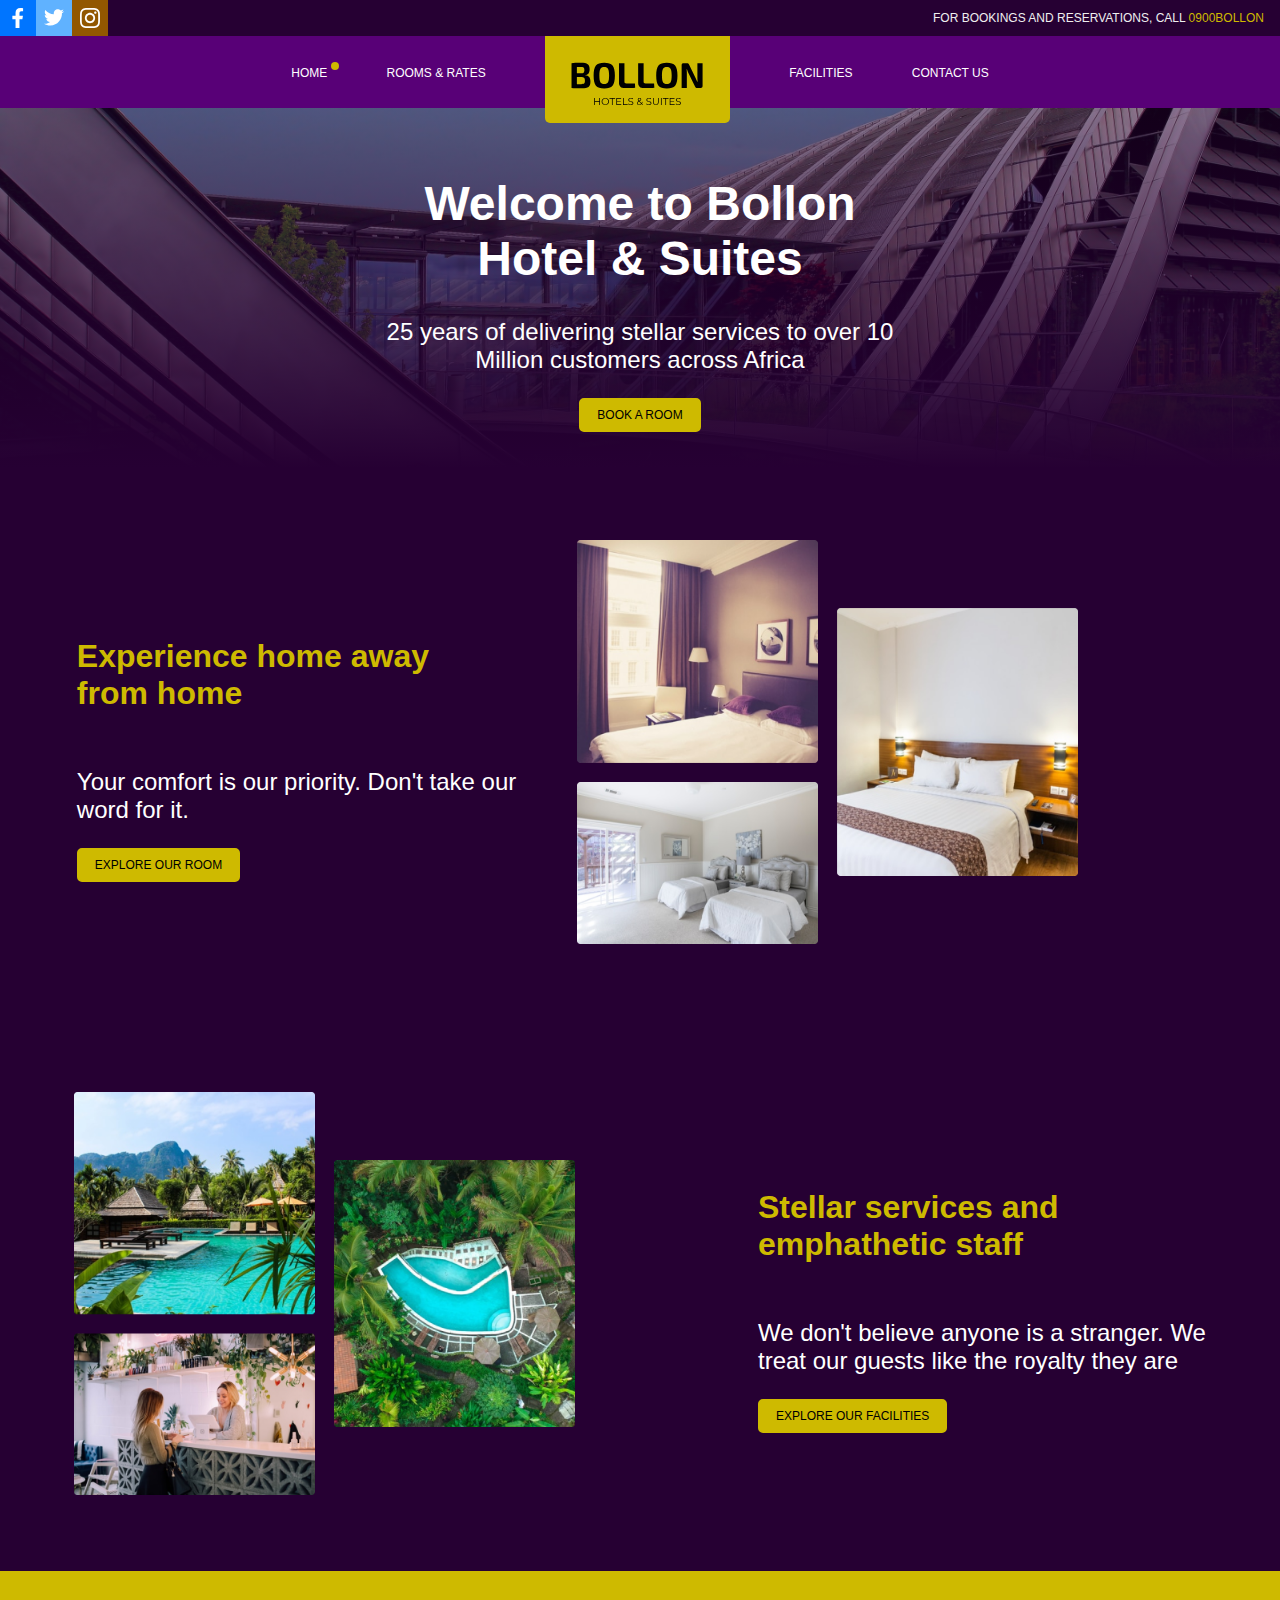
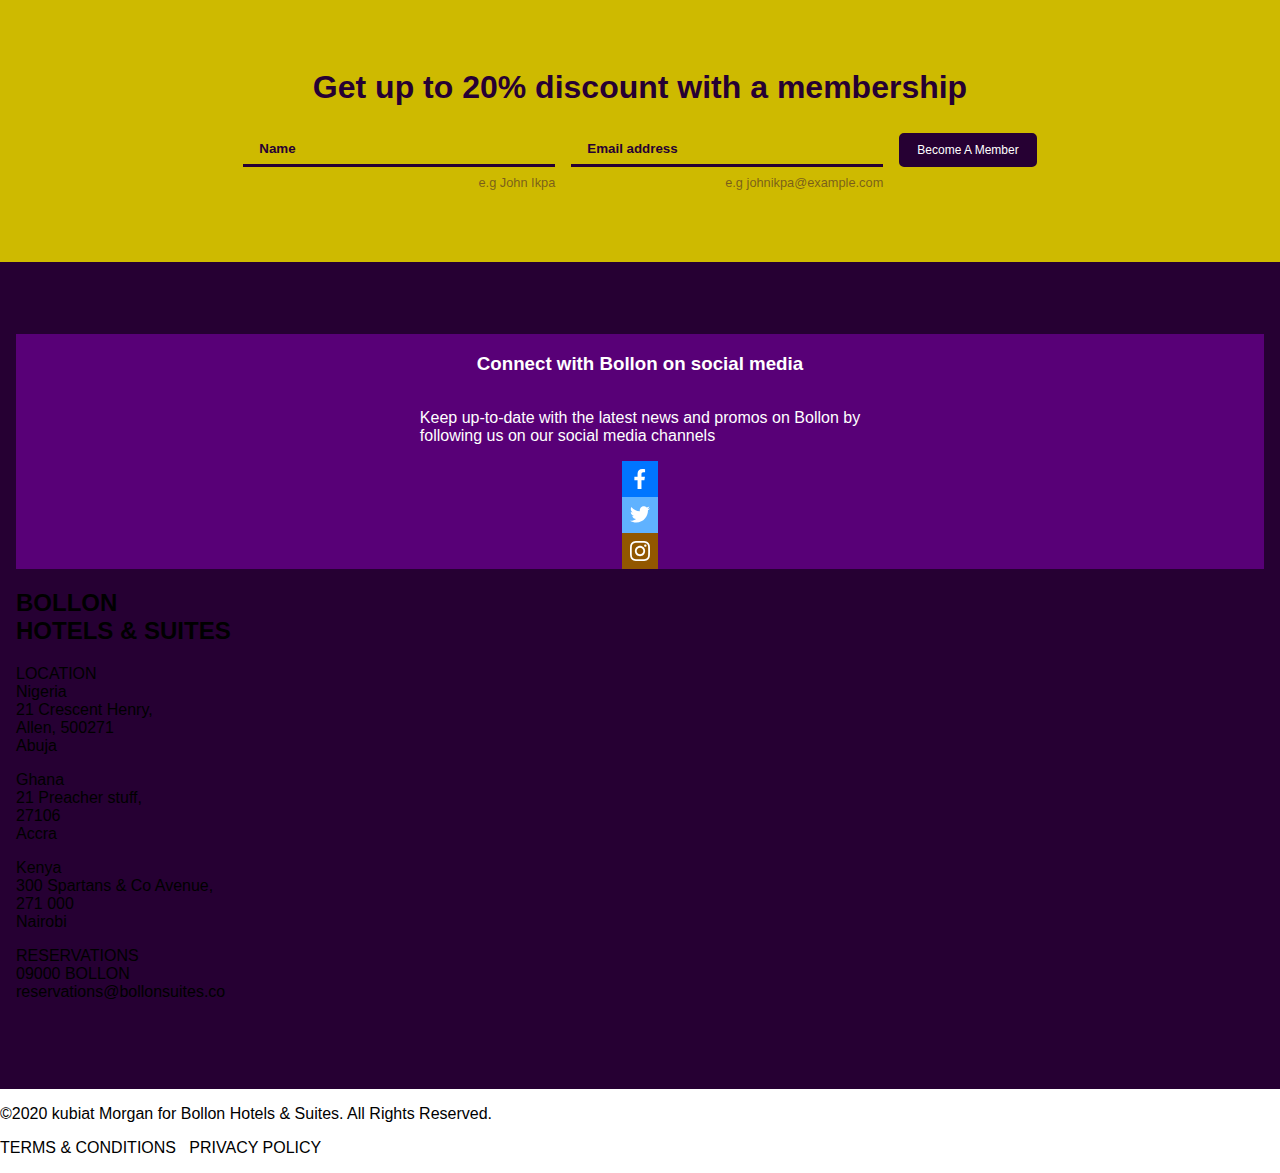
==== index.html @ ef2ed35e "apply code reviews" ====
<!DOCTYPE html>
<html lang="en">

  <head>
    <meta charset="UTF-8" />
    <meta name="viewport" content="width=device-width, initial-scale=1.0" />
    <title>Bollon Hotels</title>
    <link rel="stylesheet" href="./assets/stylesheets/styles.css" />
  </head>

  <body>
    <header>
      <div class="top-section">
        <div class="left-nav">
          <img class="logo1" src="./assets/images/Facebook-Icon.svg" alt="facebooklogo" />
          <img class="logo2" src="./assets/images/Twitter-Logo.svg" alt="twitterlogo" />
          <img class="logo3" src="./assets/images/Instagram-Logo.svg" alt="instalogo" />
        </div>

        <div class="right-nav">
          <p>FOR BOOKINGS AND RESERVATIONS, CALL <span>0900BOLLON</span></p>
        </div>
      </div>

      <div class="bottom-section">
        <ul class="nav-area">
          <li>
            <a class="active" href="#welcome">HOME</a>
          </li>
          <li><a href="#rooms-and-rates">ROOMS & RATES</a></li>
          <li>
            <img class="brand-logo" src="./assets/images/Brand-Logo.svg" />
          </li>
          <li><a href="#facilities">FACILITIES</a></li>
          <li><a href="#contact-us">CONTACT US</a></li>
        </ul>
      </div>
    </header>

    <main>
      <div class="text-overlay">
        <div class="title">
          <h1>
            Welcome to Bollon<br />
            Hotel & Suites
          </h1>
          <p>
            25 years of delivering stellar services to over 10<br />Million
            customers across Africa
          </p>
          <button class="button button-solid-secondary">
            <span>BOOK A ROOM</span>
          </button>
        </div>
      </div>

      <section class="services">
        <div class="text-content">
          <h3>
            Experience home away <br />
            from home
          </h3>
          <p>
            Your comfort is our priority. Don't take our<br />
            word for it.
          </p>
          <button class="button button-solid-secondary">
            <span>EXPLORE OUR ROOM</span>
          </button>
        </div>
        <div class="image-content">
          <img class="img" src="assets/images/Section Images.png" />
        </div>
      </section>

      <section class="services">
        <div class="image-content">
          <img class="img" src="assets/images/Section 2 Images.png" />
        </div>
        <div class="text-content">
          <h3>
            Stellar services and<br />
            emphathetic staff
          </h3>
          <p>
            We don't believe anyone is a stranger. We <br />
            treat our guests like the royalty they are
          </p>
          <button class="button button-solid-secondary">
            <span>EXPLORE OUR FACILITIES</span>
          </button>
        </div>
      </section>
    </main>

    <section class="membership">
      <h2>Get up to 20% discount with a membership</h2>

      <form class="form" action="#" method="POST">
        <div class="form-control">
          <input type="text" name="usern" id="usern" placeholder="Name" />
          <p>e.g John Ikpa</p>
        </div>

        <div class="form-control">
          <input type="text" name="email" id="email" placeholder="Email address" />
          <p>e.g johnikpa@example.com</p>
        </div>

        <button class="button button-solid-primary" type="submit">
          Become a member
        </button>
      </form>
    </section>

    <section class="social-media">
      <div class="top-nav">
        <h3 class="uniform">Connect with Bollon on social media</h3>
        <p class="paragraph">
          Keep up-to-date with the latest news and promos on Bollon by <br />
          following us on our social media channels
        </p>

        <img class="logo1" src="./assets/images/Facebook-Icon.svg" alt="facebooklogo" />
        <img class="logo2" src="./assets/images/Twitter-Logo.svg" alt="twitterlogo" />
        <img class="logo3" src="./assets/images/Instagram-Logo.svg" alt="instalogo" />
      </div>
      <div class="bottom-nav">
        <h2>
          BOLLON<br />
          HOTELS & SUITES
        </h2>
        <p>
          LOCATION <br />Nigeria<br />21 Crescent Henry,<br />Allen, 500271<br />
          Abuja
        </p>

        <p>
          Ghana<br />21 Preacher stuff,<br />27106<br />
          Accra
        </p>
        <p>
          Kenya<br />300 Spartans & Co Avenue,<br />271 000<br />
          Nairobi
        </p>

        <p>
          RESERVATIONS <br />09000 BOLLON<br />
          reservations@bollonsuites.co
        </p>
      </div>
    </section>

    <footer>
      <p>
        &copy;2020 kubiat Morgan for Bollon Hotels & Suites. All Rights
        Reserved.
      </p>

      <p>TERMS & CONDITIONS &nbsp;&nbsp;PRIVACY POLICY</p>
    </footer>
  </body>

</html>
---- assets/stylesheets/styles.css ----
/*Colors*/
:root {
  --primary-color-shade: #260033;
  --primary-color: #580077;
  --secondary-color: #ceba00;
  /*--full-height: 100vh;*/
}

/*Default Styles*/
* {
  box-sizing: border-box;
}

body {
  margin: 0;
  padding: 0;
  font-family: sans-serif;
}

header {
  width: 100%;
  /* Bring the header above the gradient background */
  position: relative;
  z-index: 10;
}

.top-section {
  display: flex;
  flex-direction: row;
  justify-content: space-between;
  padding-left: 0;
  padding-right: 16px;
  height: 36px;
  width: 100%;
  background-color: var(--primary-color-shade);
}

.bottom-section {
  height: 72px;
  width: 100%;
  background-color: var(--primary-color);
}

.logo1,
.logo2,
.logo3 {
  height: 36px;
  width: 36px;
  padding: 8px;
}

.logo1 {
  background-color: #0075ff;
}

.logo2 {
  background-color: #60b2ff;
}

.logo3 {
  background-color: #925700;
}

div.left-nav {
  display: flex;
}

div.right-nav p {
  text-align: right;
  font-size: 12px;
  height: 36px;
  line-height: 36px;
  margin: 0;
  color: #efefef;
}

div.right-nav p span {
  color: var(--secondary-color);
}

.nav-area {
  /* centralize the nav area inside bottom-section */
  display: flex;
  flex-direction: row;
  justify-content: space-evenly;
  margin: 0 auto;
  padding: 0 20vw;
  height: 100%;
  /* Make the nav area's width to fit the li contents */
  /*width: fit-content;*/
  list-style-type: none;
  text-align: center;
}

.nav-area li {
  margin: 0px 24px;
  height: 100%;
  color: white;
  line-height: 72px;
}

.nav-area li a {
  color: #fff;
  text-decoration: none;
  font-size: 0.75rem;
}

.brand-logo {
  padding: 16px 24px;
  border-radius: 0 0 5px 5px;
  background-color: var(--secondary-color);
}

.nav-area li a.active {
  position: relative;
}

.nav-area li a.active::after {
  content: "";
  width: 8px;
  height: 8px;
  border-radius: 50%;
  background-color: var(--secondary-color);
  position: absolute;
  top: -4px;
  right: -12px;
}

.text-overlay {
  background-image: url("../images/Hero Image.png");
  height: fit-content;
  /* You must set a specified height */
  background-repeat: no-repeat;
  /* Do not repeat the image */
  background-size: cover;
  padding: 36px 0;
  position: relative;
}

.text-overlay::before {
  content: "";
  width: 100%;
  height: 100%;
  background: linear-gradient(0deg,
      var(--primary-color-shade),
      rgba(38, 0, 51, 0.5));
  position: absolute;
  top: 0;
  left: 0;
}

.title {
  /* Bring the title above the gradient background */
  position: relative;
  z-index: 2;
  text-align: center;
  color: #ffff;
  /* background-color: var(--primary-color-shade); */
}

.title h1 {
  font-size: 3rem;
}

.title p {
  font-size: 1.5rem;
}

/* General button styles */
.button {
  border: none;
  border-width: 2px;
  border-style: solid;
  outline: none;
  text-transform: capitalize;
  width: fit-content;
  padding: 8px 16px;
  font-size: 0.75rem;
  border-radius: 5px;
  cursor: pointer;
}

/* Outline button styles */
.button-outline-primary {
  color: var(--primary-color-shade);
  background-color: transparent;
  border-color: var(--primary-color-shade);
}

.button-outline-secondary {
  color: var(--secondary-color);
  background-color: transparent;
  border-color: var(--secondary-color);
}

/* Solid button styles */
.button-solid-secondary {
  color: black;
  background-color: var(--secondary-color);
  border-color: var(--secondary-color);
}

.button-solid-primary {
  color: #fff;
  background-color: var(--primary-color-shade);
  border-color: var(--primary-color-shade);
}



.services {
  display: flex;
  flex-direction: row;
  justify-content: space-evenly;
  background-color: var(--primary-color-shade);
  padding: 72px 16px;
  margin: 0%;
  outline: none;
}

.services .text-content {
  display: flex;
  flex-direction: column;
  justify-content: center;
}

.text-content h3,
section.membership h2 {
  color: var(--secondary-color);
  font-size: 2rem;
}

.text-content p {
  color: #fff;
  font-size: 1.5rem;
}

.services .image-content img {
  width: 80%;
}


section.membership {
  padding: 72px 16px;
  margin: 0;
  outline: none;
  background: var(--secondary-color);
}

section.membership h2 {
  text-align: center;
  color: var(--primary-color-shade);
}

.form {
  display: flex;
  justify-content: center;
  align-items: flex-start;
}

.form-control {
  width: 25%;
  margin-right: 16px;
}

.form input {
  padding: 8px 16px;
  width: 100%;
  border: none;
  background: none;
  outline: none;
  border-bottom: 3px solid var(--primary-color-shade);
}

.form input::placeholder {
  color: var(--primary-color-shade);
  font-weight: bold;
}

.form p {
  margin: 0;
  margin-top: 8px;
  padding: 0;
  font-size: 0.8rem;
  text-align: right;
  color: rgba(38, 0, 51, 0.5);
}

.social-media {
  padding: 72px 16px;
  margin: 0;
  outline: none;

  background: var(--primary-color-shade);
}


.top-nav {
  display: flex;
  flex-direction: column;
  align-items: center;
  color: #fff;
  width: 100%;
  background-color: var(--primary-color);
}

/*
.top-nav img {
  display: flex;
  flex-direction: row;
  justify-content: space-between;
}

.bottom-nav {
  display: flex;
  justify-content: space-evenly;
  background-color: var(--primary-color-shade);
}

footer {
  display: flex;
  justify-content: space-evenly;
  background-color: black;
  color: white;
  margin-top: 0;
  outline: 0;
  padding: 8px 36px;
}
*/
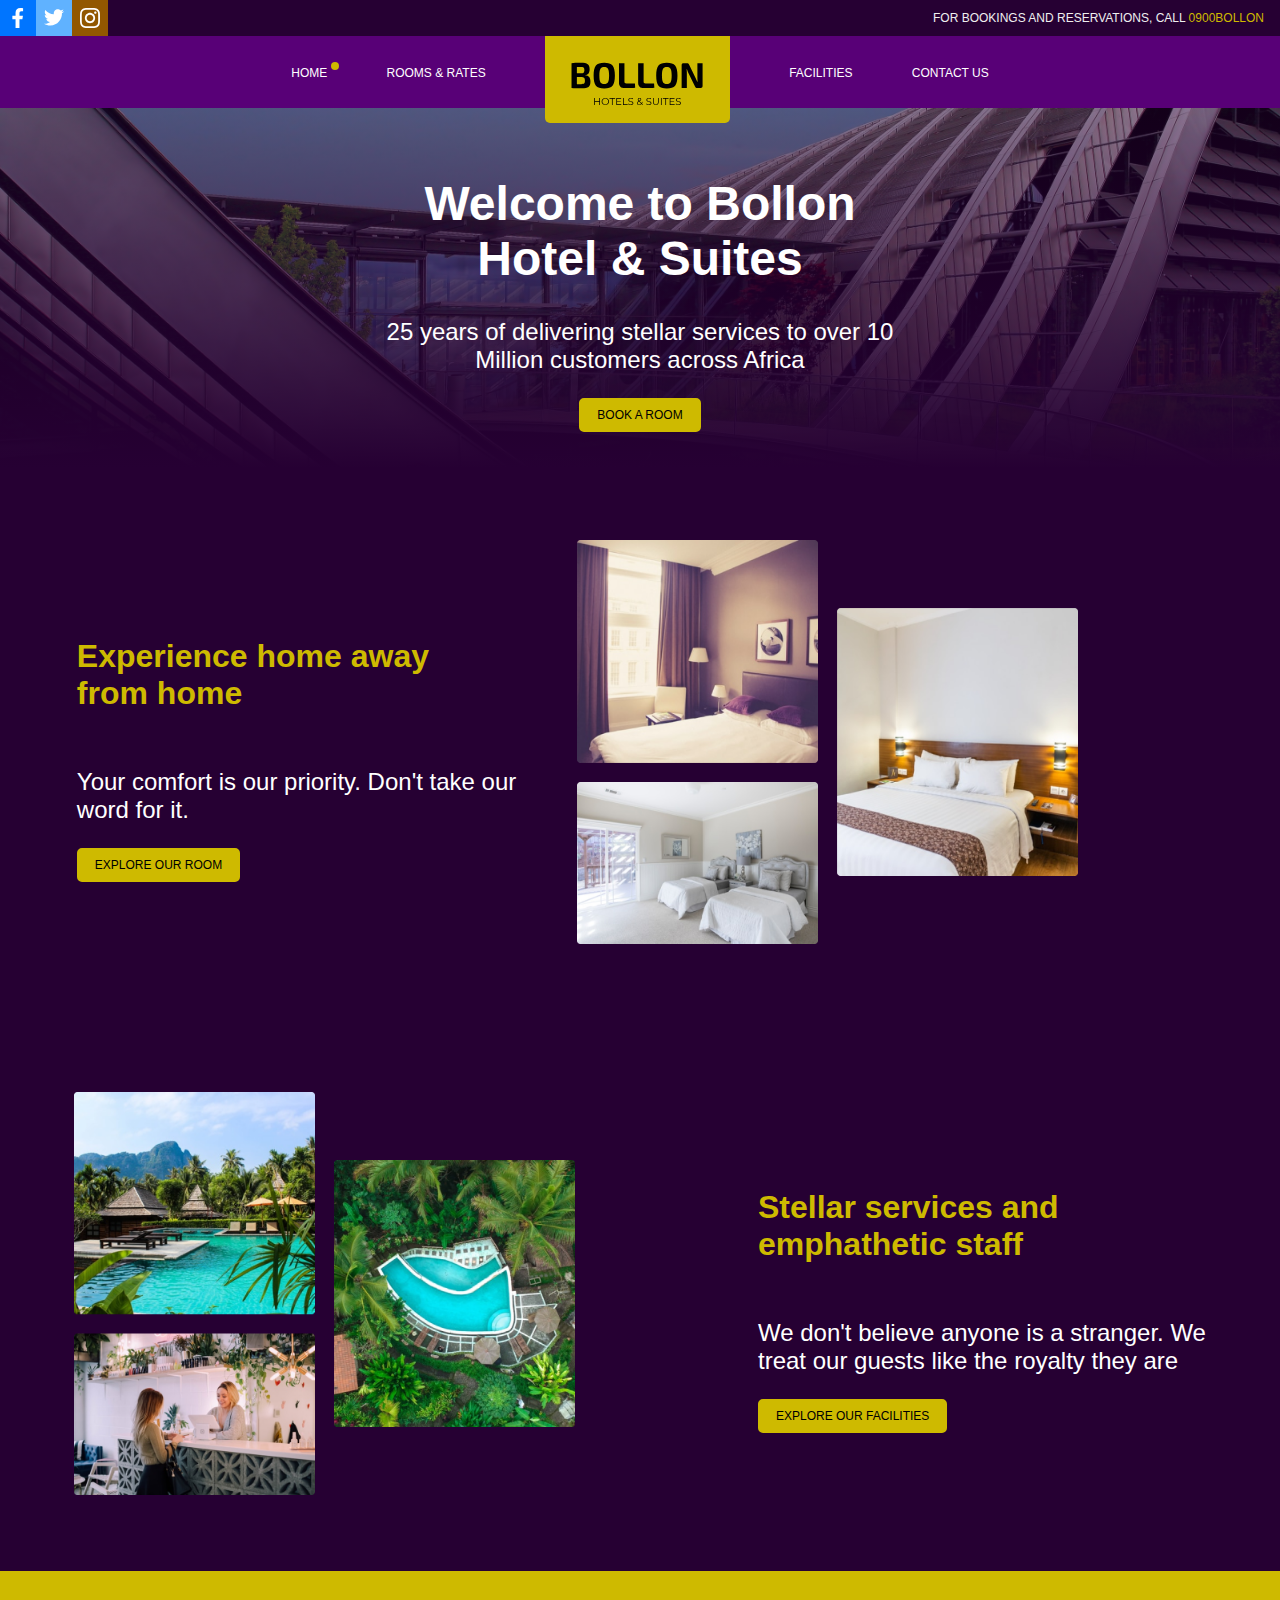
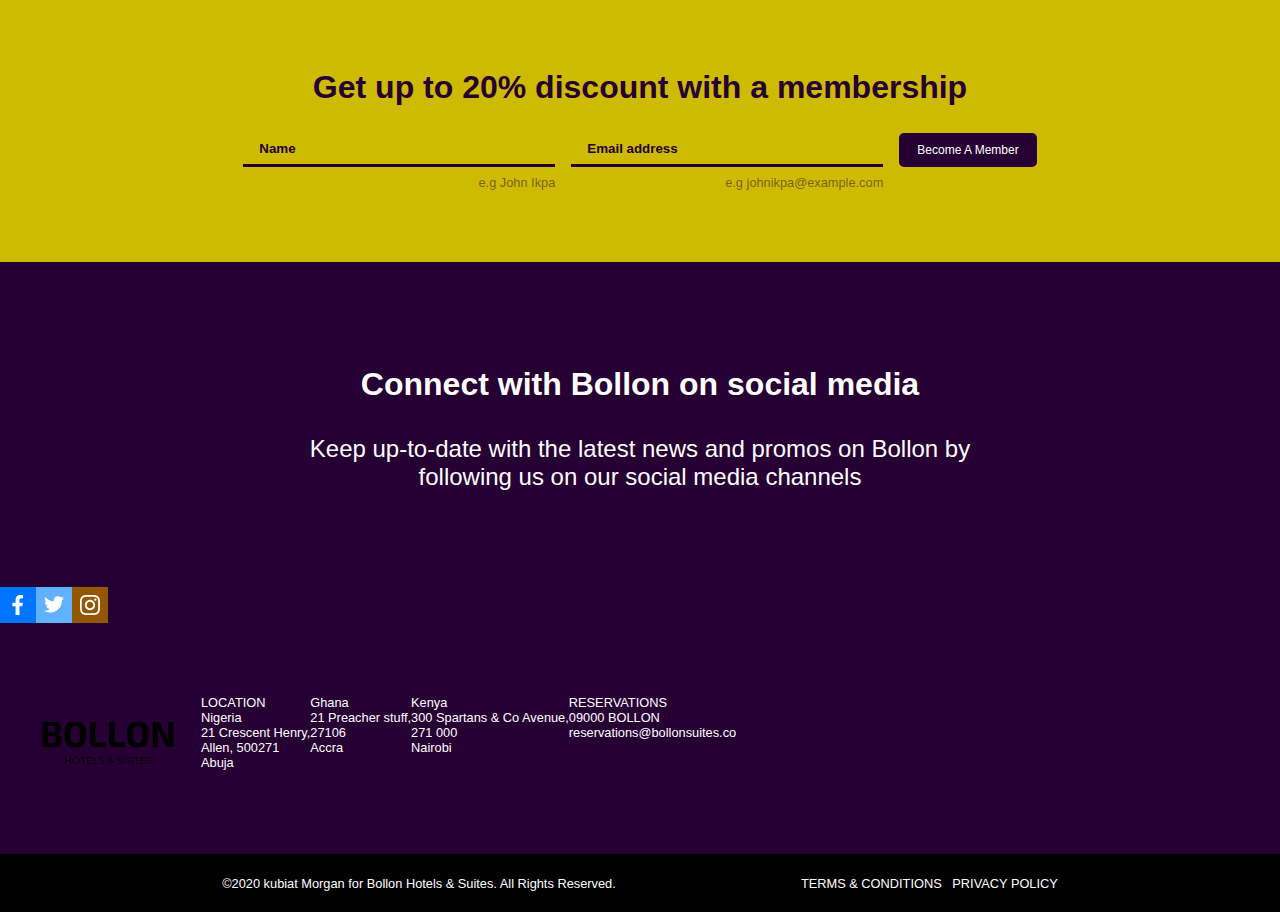
==== commit 9f3a3156: "Added the footer code" ====
--- a/index.html
+++ b/index.html
@@ -1,6 +1,5 @@
 <!DOCTYPE html>
 <html lang="en">
-
   <head>
     <meta charset="UTF-8" />
     <meta name="viewport" content="width=device-width, initial-scale=1.0" />
@@ -12,9 +11,21 @@
     <header>
       <div class="top-section">
         <div class="left-nav">
-          <img class="logo1" src="./assets/images/Facebook-Icon.svg" alt="facebooklogo" />
-          <img class="logo2" src="./assets/images/Twitter-Logo.svg" alt="twitterlogo" />
-          <img class="logo3" src="./assets/images/Instagram-Logo.svg" alt="instalogo" />
+          <img
+            class="logo1"
+            src="./assets/images/Facebook-Icon.svg"
+            alt="facebooklogo"
+          />
+          <img
+            class="logo2"
+            src="./assets/images/Twitter-Logo.svg"
+            alt="twitterlogo"
+          />
+          <img
+            class="logo3"
+            src="./assets/images/Instagram-Logo.svg"
+            alt="instalogo"
+          />
         </div>
 
         <div class="right-nav">
@@ -103,7 +114,12 @@
         </div>
 
         <div class="form-control">
-          <input type="text" name="email" id="email" placeholder="Email address" />
+          <input
+            type="text"
+            name="email"
+            id="email"
+            placeholder="Email address"
+          />
           <p>e.g johnikpa@example.com</p>
         </div>
 
@@ -113,52 +129,67 @@
       </form>
     </section>
 
-    <section class="social-media">
-      <div class="top-nav">
-        <h3 class="uniform">Connect with Bollon on social media</h3>
-        <p class="paragraph">
+    <section class="footer">
+      <div class="sm-text">
+        <h3>Connect with Bollon on social media</h3>
+        <p>
           Keep up-to-date with the latest news and promos on Bollon by <br />
           following us on our social media channels
         </p>
+      </div>
 
-        <img class="logo1" src="./assets/images/Facebook-Icon.svg" alt="facebooklogo" />
-        <img class="logo2" src="./assets/images/Twitter-Logo.svg" alt="twitterlogo" />
-        <img class="logo3" src="./assets/images/Instagram-Logo.svg" alt="instalogo" />
+      <div class="sm-icons">
+        <img
+          class="logo1"
+          src="./assets/images/Facebook-Icon.svg"
+          alt="facebooklogo"
+        />
+        <img
+          class="logo2"
+          src="./assets/images/Twitter-Logo.svg"
+          alt="twitterlogo"
+        />
+        <img
+          class="logo3"
+          src="./assets/images/Instagram-Logo.svg"
+          alt="instalogo"
+        />
       </div>
-      <div class="bottom-nav">
-        <h2>
-          BOLLON<br />
-          HOTELS & SUITES
-        </h2>
-        <p>
-          LOCATION <br />Nigeria<br />21 Crescent Henry,<br />Allen, 500271<br />
-          Abuja
+
+      <div class="logo-area">
+        <div class="blogo">
+          <img class="brand-logo" src="./assets/images/Brand-Logo.svg" />
+        </div>
+        <div class="location-text">
+          <p>
+            LOCATION <br />Nigeria<br />21 Crescent Henry,<br />Allen, 500271<br />
+            Abuja
+          </p>
+
+          <p>
+            Ghana<br />21 Preacher stuff,<br />27106<br />
+            Accra
+          </p>
+          <p>
+            Kenya<br />300 Spartans & Co Avenue,<br />271 000<br />
+            Nairobi
+          </p>
+
+          <p>
+            RESERVATIONS <br />09000 BOLLON<br />
+            reservations@bollonsuites.co
+          </p>
+        </div>
+      </div>
+
+      <div class="disclaimer">
+        <p class="start">
+          &copy;2020 kubiat Morgan for Bollon Hotels & Suites. All Rights
+          Reserved.
         </p>
 
-        <p>
-          Ghana<br />21 Preacher stuff,<br />27106<br />
-          Accra
-        </p>
-        <p>
-          Kenya<br />300 Spartans & Co Avenue,<br />271 000<br />
-          Nairobi
-        </p>
-
-        <p>
-          RESERVATIONS <br />09000 BOLLON<br />
-          reservations@bollonsuites.co
-        </p>
+        <p class="end">TERMS & CONDITIONS &nbsp;&nbsp;PRIVACY POLICY</p>
       </div>
     </section>
-
-    <footer>
-      <p>
-        &copy;2020 kubiat Morgan for Bollon Hotels & Suites. All Rights
-        Reserved.
-      </p>
-
-      <p>TERMS & CONDITIONS &nbsp;&nbsp;PRIVACY POLICY</p>
-    </footer>
   </body>
-
-</html>+</html>
--- a/assets/stylesheets/styles.css
+++ b/assets/stylesheets/styles.css
@@ -141,9 +141,11 @@
   content: "";
   width: 100%;
   height: 100%;
-  background: linear-gradient(0deg,
-      var(--primary-color-shade),
-      rgba(38, 0, 51, 0.5));
+  background: linear-gradient(
+    0deg,
+    var(--primary-color-shade),
+    rgba(38, 0, 51, 0.5)
+  );
   position: absolute;
   top: 0;
   left: 0;
@@ -206,8 +208,6 @@
   border-color: var(--primary-color-shade);
 }
 
-
-
 .services {
   display: flex;
   flex-direction: row;
@@ -238,7 +238,6 @@
 .services .image-content img {
   width: 80%;
 }
-
 
 section.membership {
   padding: 72px 16px;
@@ -290,40 +289,90 @@
   padding: 72px 16px;
   margin: 0;
   outline: none;
-
   background: var(--primary-color-shade);
 }
 
-
-.top-nav {
-  display: flex;
-  flex-direction: column;
+.sm-text {
+  text-align: center;
+  padding: 72px 16px;
+  background-color: var(--primary-color-shade);
+  color: #ffff;
+}
+
+.sm-text h3 {
+  font-size: 2rem;
+}
+.sm-text p {
+  font-size: 1.5rem;
+}
+
+.sm-icons {
+  display: flex;
+  background-color: var(--primary-color-shade);
+}
+
+.sm-icons img {
+  display: flex;
+  justify-content: center;
+}
+
+.logo1,
+.logo2,
+.logo3 {
+  display: flex;
+  justify-content: center;
   align-items: center;
+}
+
+.logo-area {
+  display: flex;
+  width: 100%;
+  background-color: var(--primary-color-shade);
   color: #fff;
-  width: 100%;
-  background-color: var(--primary-color);
-}
-
-/*
-.top-nav img {
+  padding: 72px 16px;
+}
+
+.blogo {
+  display: flex;
+  justify-content: center;
+  align-items: center;
+}
+
+.logo-area img {
+  background-color: var(--primary-color-shade);
+}
+
+.location-text {
+  display: flex;
+  flex-wrap: wrap;
+
+  margin: 0;
+  padding: 0;
+}
+
+.location-text p {
+  display: flex;
+  justify-content: space-evenly;
+
+  margin: 0;
+  padding: 0;
+  font-size: 0.8rem;
+  /*background-color: var(--primary-color-shade);*/
+}
+
+.disclaimer {
   display: flex;
   flex-direction: row;
-  justify-content: space-between;
-}
-
-.bottom-nav {
-  display: flex;
-  justify-content: space-evenly;
-  background-color: var(--primary-color-shade);
-}
-
-footer {
-  display: flex;
   justify-content: space-evenly;
   background-color: black;
   color: white;
   margin-top: 0;
   outline: 0;
   padding: 8px 36px;
-}
-*/+  font-size: 00.8rem;
+  border: 1px solid black;
+}
+
+.disclaimer start {
+  justify-content: flex-start;
+}
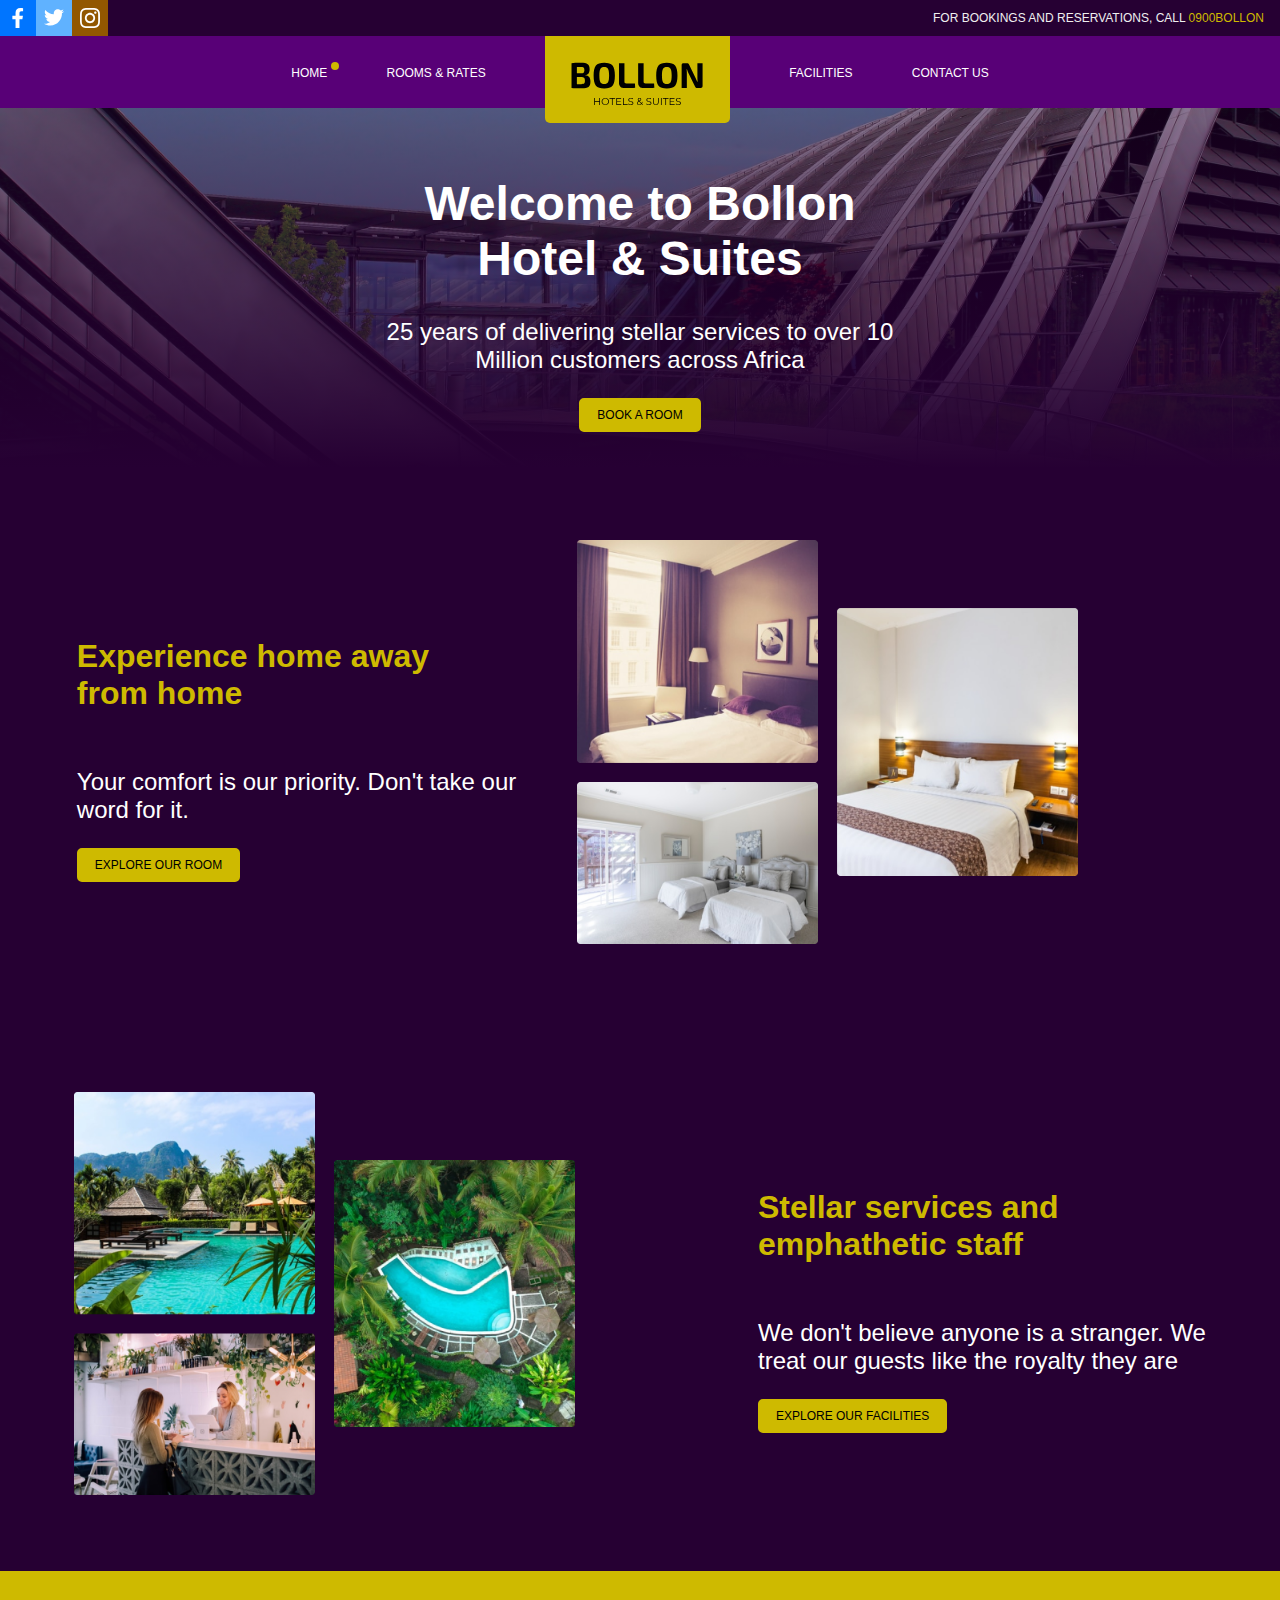
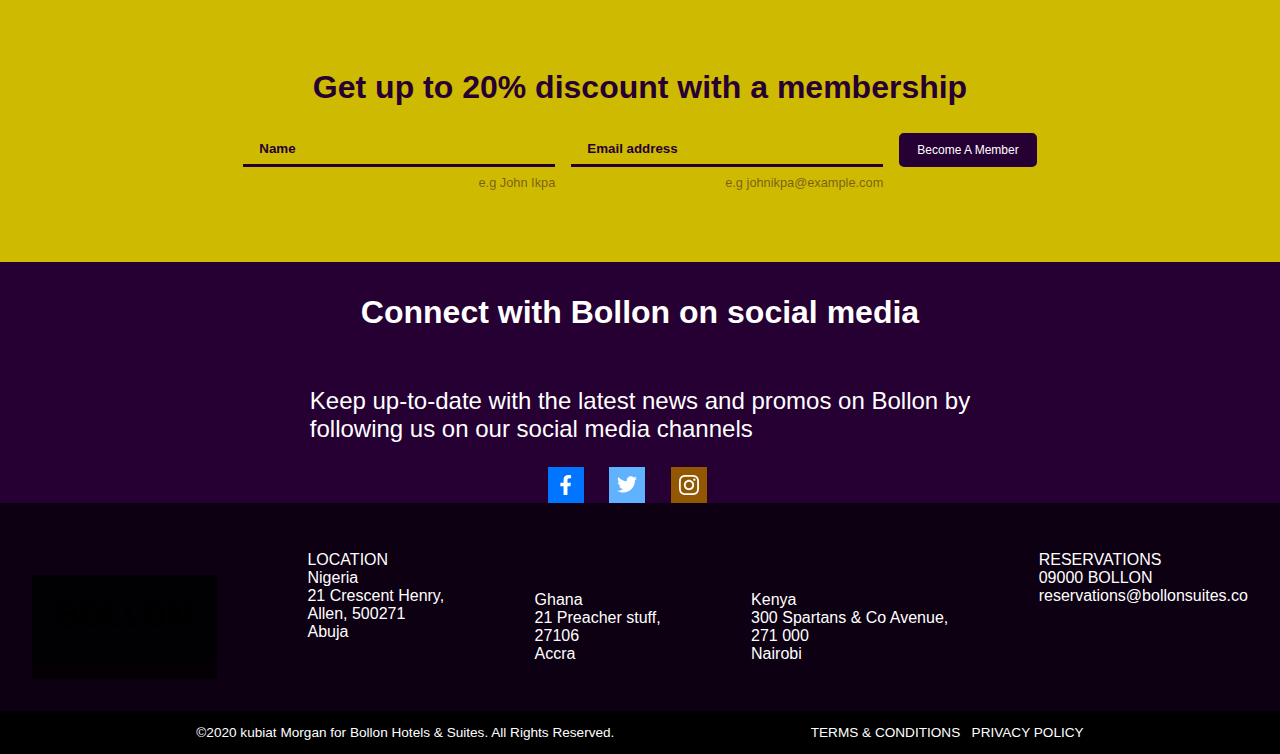
==== commit 91b3db13: "Updated the html and css  codes" ====
--- a/index.html
+++ b/index.html
@@ -36,9 +36,11 @@
       <div class="bottom-section">
         <ul class="nav-area">
           <li>
-            <a class="active" href="#welcome">HOME</a>
+            <a class="active" href="./index.html">HOME</a>
           </li>
-          <li><a href="#rooms-and-rates">ROOMS & RATES</a></li>
+          <li>
+            <a href="./rooms-and-rates.html">ROOMS & RATES</a>
+          </li>
           <li>
             <img class="brand-logo" src="./assets/images/Brand-Logo.svg" />
           </li>
@@ -75,9 +77,11 @@
             Your comfort is our priority. Don't take our<br />
             word for it.
           </p>
-          <button class="button button-solid-secondary">
-            <span>EXPLORE OUR ROOM</span>
-          </button>
+          <a href="./rooms-and-rates.html">
+            <button class="button button-solid-secondary">
+              <span>EXPLORE OUR ROOM</span>
+            </button>
+          </a>
         </div>
         <div class="image-content">
           <img class="img" src="assets/images/Section Images.png" />
@@ -130,15 +134,18 @@
     </section>
 
     <section class="footer">
-      <div class="sm-text">
+      <div class="top-footer-content">
         <h3>Connect with Bollon on social media</h3>
+      </div>
+      <div class="top-footer-content">
         <p>
           Keep up-to-date with the latest news and promos on Bollon by <br />
           following us on our social media channels
         </p>
       </div>
-
-      <div class="sm-icons">
+      </div>
+
+      <div class="top-footer-content">
         <img
           class="logo1"
           src="./assets/images/Facebook-Icon.svg"
@@ -156,25 +163,29 @@
         />
       </div>
 
-      <div class="logo-area">
-        <div class="blogo">
+      <div class="column-layout">
+        <div class="main-column">
           <img class="brand-logo" src="./assets/images/Brand-Logo.svg" />
         </div>
-        <div class="location-text">
+        <div class="side-bar-one">
           <p>
             LOCATION <br />Nigeria<br />21 Crescent Henry,<br />Allen, 500271<br />
             Abuja
           </p>
-
+        </div>
+        <div class="side-bar-two">
           <p>
             Ghana<br />21 Preacher stuff,<br />27106<br />
             Accra
           </p>
+        </div>
+        <div class="side-bar-three">
           <p>
             Kenya<br />300 Spartans & Co Avenue,<br />271 000<br />
             Nairobi
           </p>
-
+        </div>
+        <div class="side-bar-four">
           <p>
             RESERVATIONS <br />09000 BOLLON<br />
             reservations@bollonsuites.co
@@ -182,13 +193,16 @@
         </div>
       </div>
 
-      <div class="disclaimer">
-        <p class="start">
-          &copy;2020 kubiat Morgan for Bollon Hotels & Suites. All Rights
-          Reserved.
-        </p>
-
-        <p class="end">TERMS & CONDITIONS &nbsp;&nbsp;PRIVACY POLICY</p>
+      <div class="copyright-content">
+        <div class="left-content">
+          <p>
+            &copy;2020 kubiat Morgan for Bollon Hotels & Suites. All Rights
+            Reserved.
+          </p>
+        </div>
+        <div class="right-content">
+          <p>TERMS & CONDITIONS &nbsp;&nbsp;PRIVACY POLICY</p>
+        </div>
       </div>
     </section>
   </body>
--- a/assets/stylesheets/styles.css
+++ b/assets/stylesheets/styles.css
@@ -3,7 +3,6 @@
   --primary-color-shade: #260033;
   --primary-color: #580077;
   --secondary-color: #ceba00;
-  /*--full-height: 100vh;*/
 }
 
 /*Default Styles*/
@@ -285,94 +284,134 @@
   color: rgba(38, 0, 51, 0.5);
 }
 
-.social-media {
-  padding: 72px 16px;
+.footer {
   margin: 0;
   outline: none;
   background: var(--primary-color-shade);
 }
 
-.sm-text {
-  text-align: center;
-  padding: 72px 16px;
+.top-footer-content {
+  display: flex;
+  justify-content: center;
+
   background-color: var(--primary-color-shade);
   color: #ffff;
 }
 
-.sm-text h3 {
+.top-footer-content h3 {
   font-size: 2rem;
 }
-.sm-text p {
+.top-footer-content p {
   font-size: 1.5rem;
 }
 
-.sm-icons {
-  display: flex;
+.top-footer-content img {
+  margin-right: 2%;
+}
+
+.column-layout {
+  display: flex;
+  justify-content: space-between;
+  background-color: rgba(0, 0, 0, 0.64);
+  color: #fff;
+  margin: 0;
+  padding: 0;
+  padding: 72px 32px 32px 32px;
+}
+
+.main-column {
+  justify-content: center;
+  background-color: rgba(0, 0, 0, 0.64);
+  color: #fff;
+}
+
+.main-column img {
+  background-color: rgba(0, 0, 0, 0.64);
+  color: #ffff;
+}
+
+.side-bar-one {
+  margin: 0;
+  padding: 0;
+  margin-top: -40px;
+}
+
+.side-bar-two {
+  margin: 0;
+  padding: 0;
+}
+
+.side-bar-three {
+  margin: 0;
+  padding: 0;
+}
+.side-bar-four {
+  margin: 0;
+  padding: 0;
+  margin-top: -40px;
+}
+
+.copyright-content {
+  display: flex;
+  justify-content: space-evenly;
+  margin: 0;
+  padding: 0;
+  background-color: black;
+  color: #ffff;
+  font-size: 0.85rem;
+  border-top: 1px solid black;
+}
+
+.left-content {
+  align-items: flex-start;
+}
+
+.right-content {
+  align-items: flex-end;
+}
+.page-header {
+  text-align: center;
+  margin: 0;
+  padding: 0;
+  padding: 72px 16px;
+  background-color: var(--primary-color);
+  color: #ffff;
+}
+
+.page-header title h1 {
+  font-size: 1.5rem;
+  margin-top: -5px;
+}
+
+.page-header title p {
+  font-size: 0.85rem;
+  margin: 0;
+  padding: 0;
+  line-height: 2px;
+}
+
+.container {
+  margin: 0;
+  padding: 0;
   background-color: var(--primary-color-shade);
-}
-
-.sm-icons img {
-  display: flex;
-  justify-content: center;
-}
-
-.logo1,
-.logo2,
-.logo3 {
-  display: flex;
-  justify-content: center;
-  align-items: center;
-}
-
-.logo-area {
-  display: flex;
-  width: 100%;
-  background-color: var(--primary-color-shade);
-  color: #fff;
   padding: 72px 16px;
-}
-
-.blogo {
-  display: flex;
-  justify-content: center;
-  align-items: center;
-}
-
-.logo-area img {
-  background-color: var(--primary-color-shade);
-}
-
-.location-text {
-  display: flex;
-  flex-wrap: wrap;
-
-  margin: 0;
-  padding: 0;
-}
-
-.location-text p {
-  display: flex;
-  justify-content: space-evenly;
-
-  margin: 0;
-  padding: 0;
-  font-size: 0.8rem;
-  /*background-color: var(--primary-color-shade);*/
-}
-
-.disclaimer {
-  display: flex;
-  flex-direction: row;
-  justify-content: space-evenly;
-  background-color: black;
-  color: white;
-  margin-top: 0;
-  outline: 0;
-  padding: 8px 36px;
-  font-size: 00.8rem;
-  border: 1px solid black;
-}
-
-.disclaimer start {
-  justify-content: flex-start;
-}
+  color: #fff;
+}
+.rates {
+  display: flex;
+  justify-content: space-between;
+}
+
+.left-text {
+  font-size: 00.85rem;
+  color: #fff;
+}
+
+.rooms-content {
+  display: flex;
+  /*max-width: fit-content;*/
+  margin: 0;
+  padding: 0;
+  margin-left: 20px;
+  margin-bottom: 20px;
+}
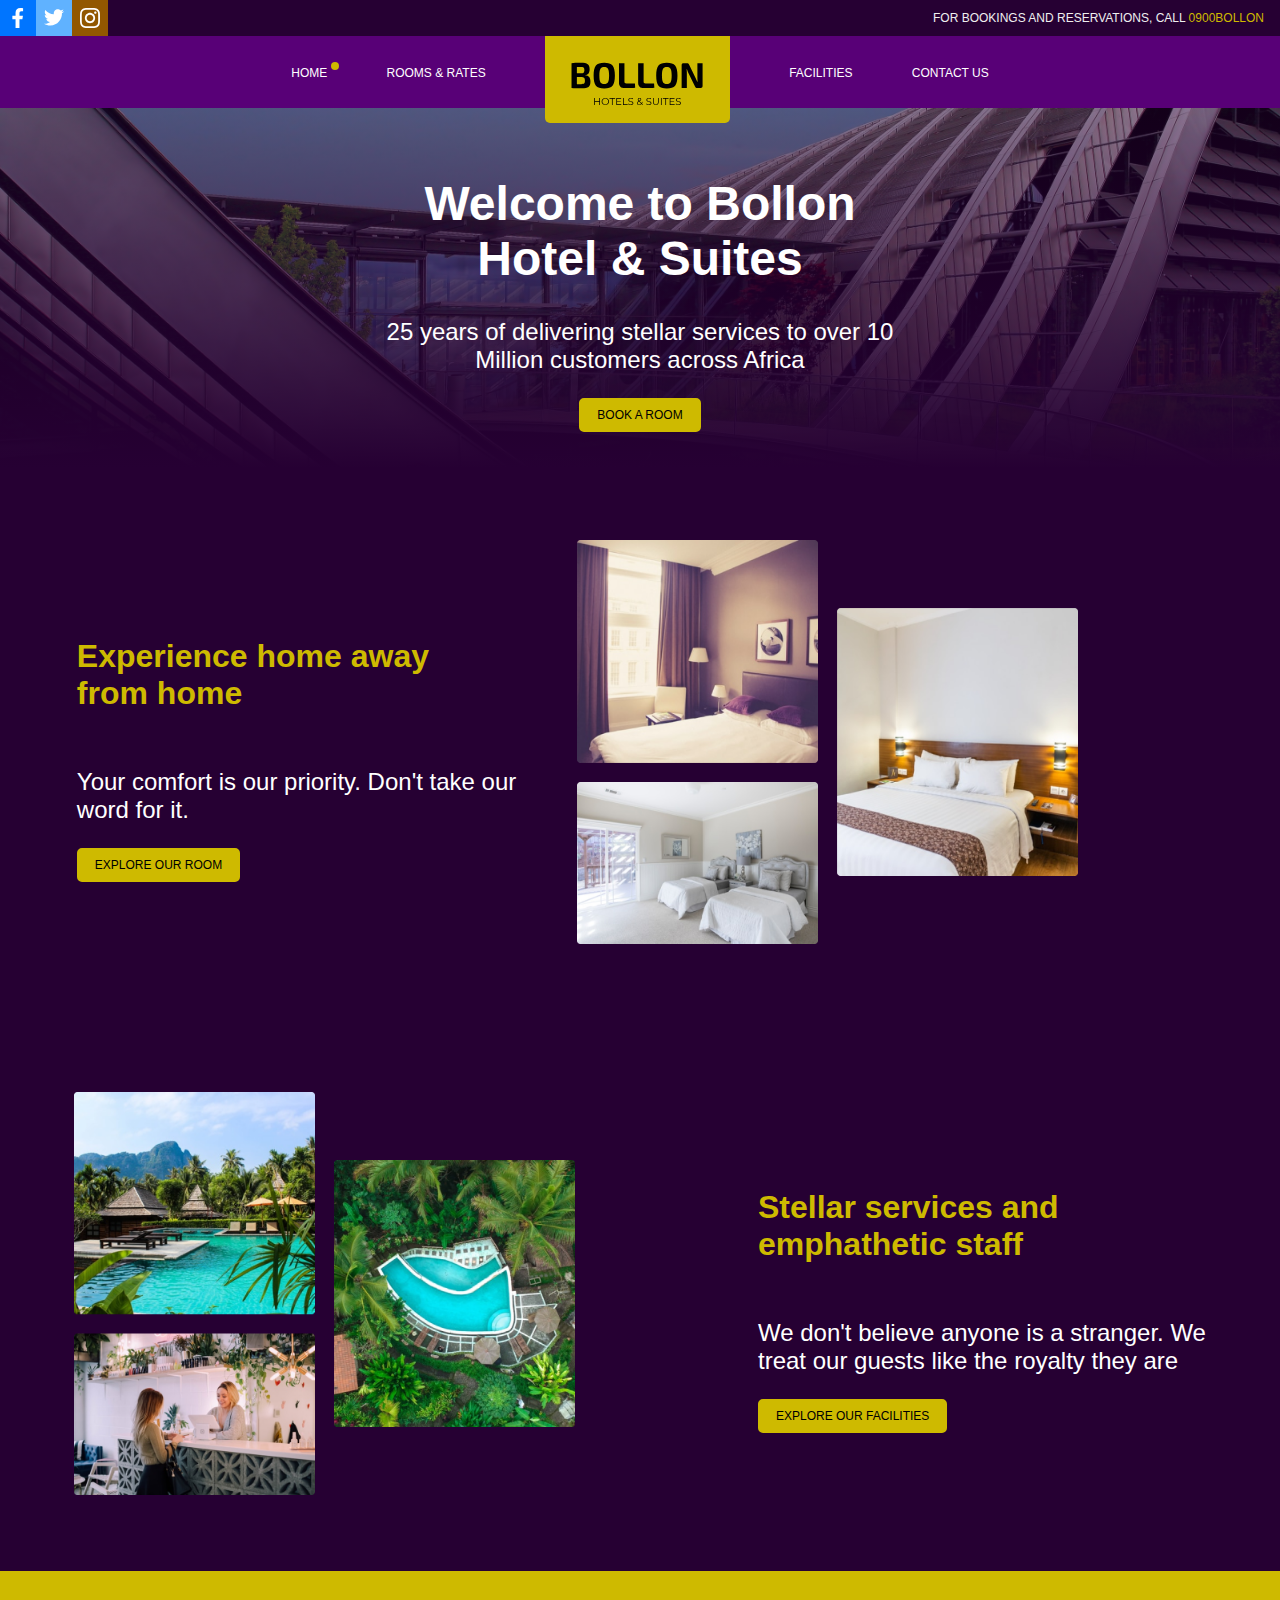
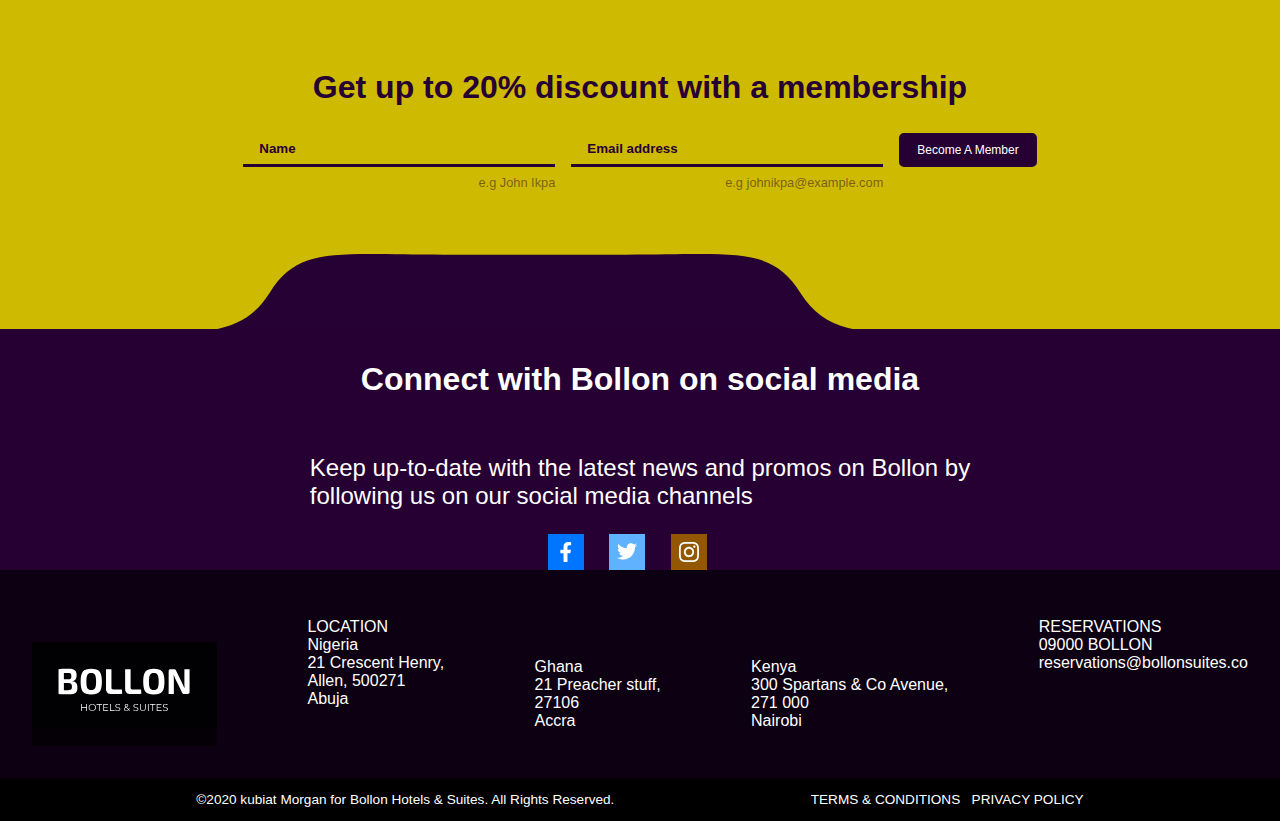
==== commit 36a8e4f7: "apply code reviews" ====
--- a/index.html
+++ b/index.html
@@ -108,7 +108,7 @@
       </section>
     </main>
 
-    <section class="membership">
+    <section class="membership has-slope-below">
       <h2>Get up to 20% discount with a membership</h2>
 
       <form class="form" action="#" method="POST">
@@ -165,7 +165,7 @@
 
       <div class="column-layout">
         <div class="main-column">
-          <img class="brand-logo" src="./assets/images/Brand-Logo.svg" />
+          <img class="brand-logo" src="./assets/images/Brand-Logo-Light.svg" />
         </div>
         <div class="side-bar-one">
           <p>
--- a/assets/stylesheets/styles.css
+++ b/assets/stylesheets/styles.css
@@ -140,11 +140,9 @@
   content: "";
   width: 100%;
   height: 100%;
-  background: linear-gradient(
-    0deg,
-    var(--primary-color-shade),
-    rgba(38, 0, 51, 0.5)
-  );
+  background: linear-gradient(0deg,
+      var(--primary-color-shade),
+      rgba(38, 0, 51, 0.5));
   position: absolute;
   top: 0;
   left: 0;
@@ -301,6 +299,7 @@
 .top-footer-content h3 {
   font-size: 2rem;
 }
+
 .top-footer-content p {
   font-size: 1.5rem;
 }
@@ -345,6 +344,7 @@
   margin: 0;
   padding: 0;
 }
+
 .side-bar-four {
   margin: 0;
   padding: 0;
@@ -369,6 +369,7 @@
 .right-content {
   align-items: flex-end;
 }
+
 .page-header {
   text-align: center;
   margin: 0;
@@ -397,6 +398,7 @@
   padding: 72px 16px;
   color: #fff;
 }
+
 .rates {
   display: flex;
   justify-content: space-between;
@@ -415,3 +417,26 @@
   margin-left: 20px;
   margin-bottom: 20px;
 }
+
+section.has-slope-below {
+  padding-bottom: calc(5% + 75px);
+}
+
+section.has-slope-below~section {
+  position: relative;
+}
+
+section.has-slope-below~section * {
+  position: relative;
+  z-index: 1;
+}
+
+section.has-slope-below~section::before {
+  content: '';
+  position: absolute;
+  top: -75px;
+  width: 100%;
+  height: 100%;
+  background: url(../images/bg-section-custom.svg) no-repeat;
+  background-size: contain;
+}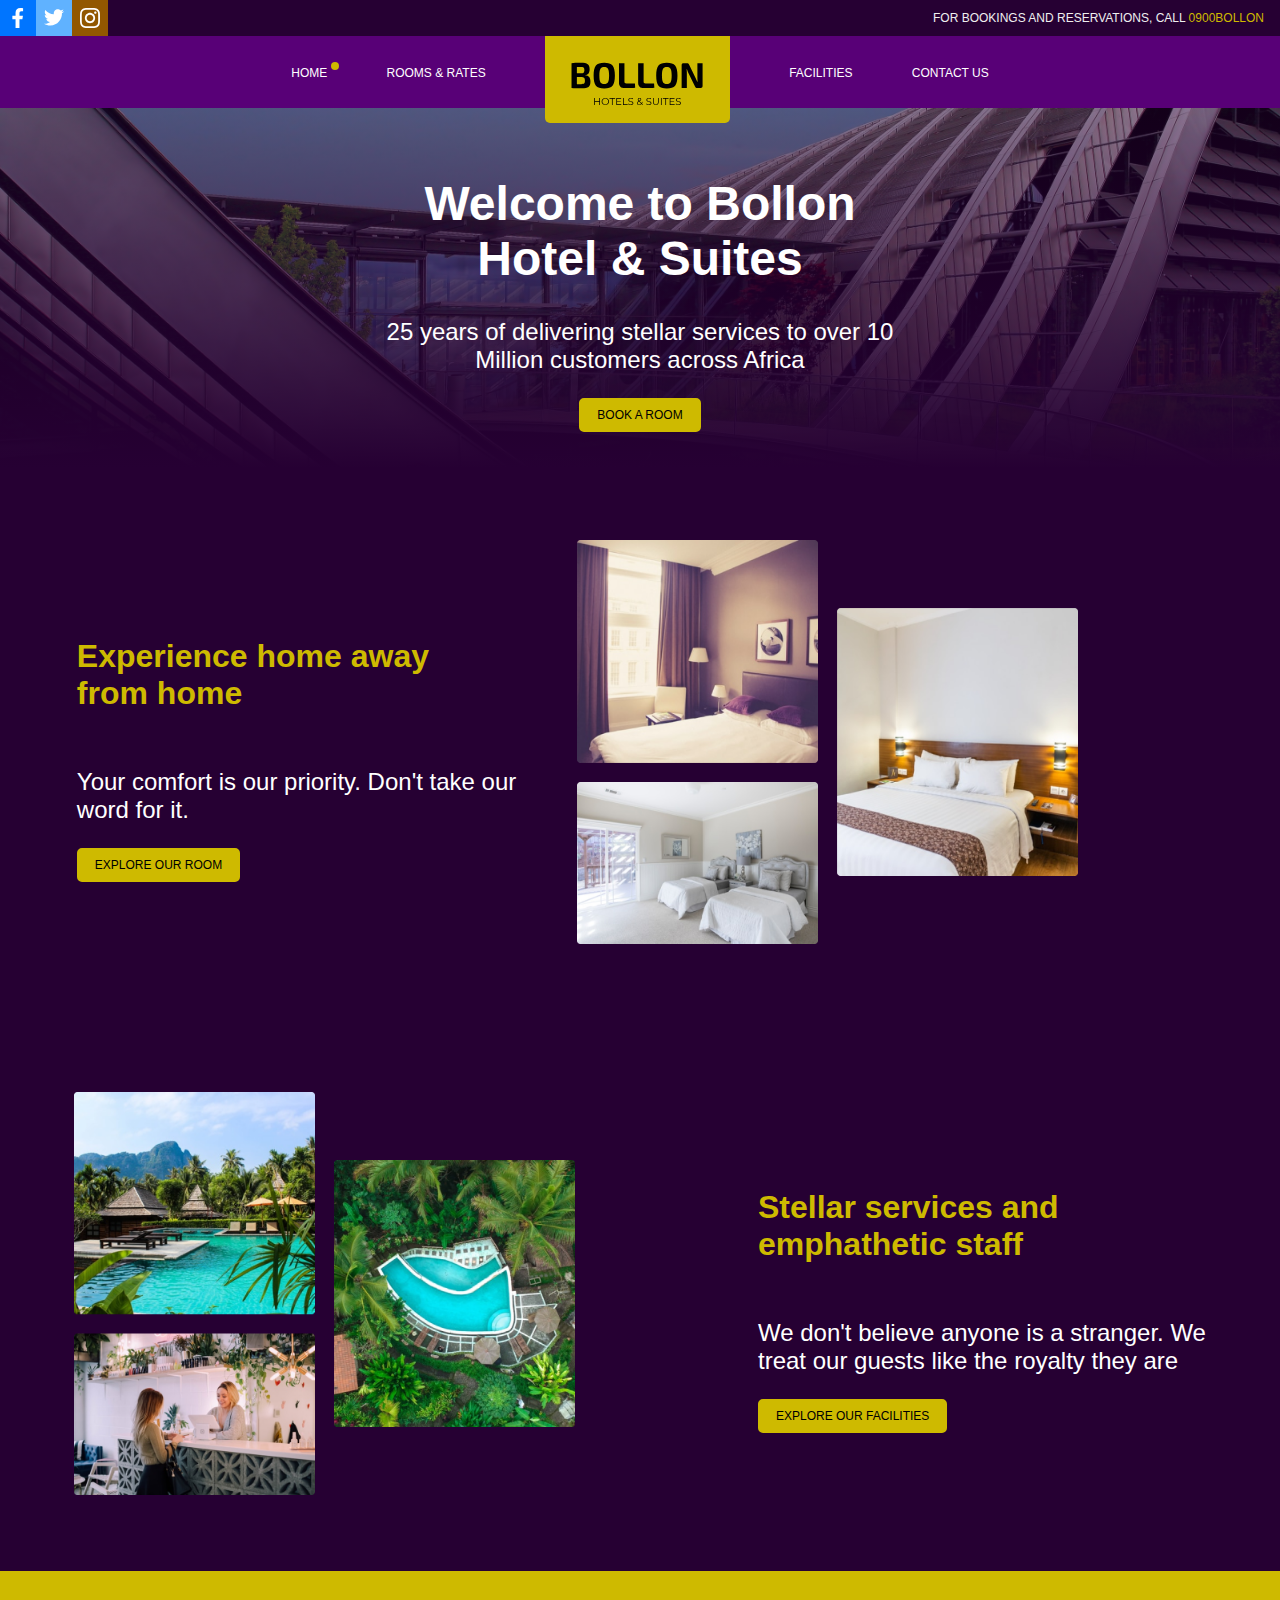
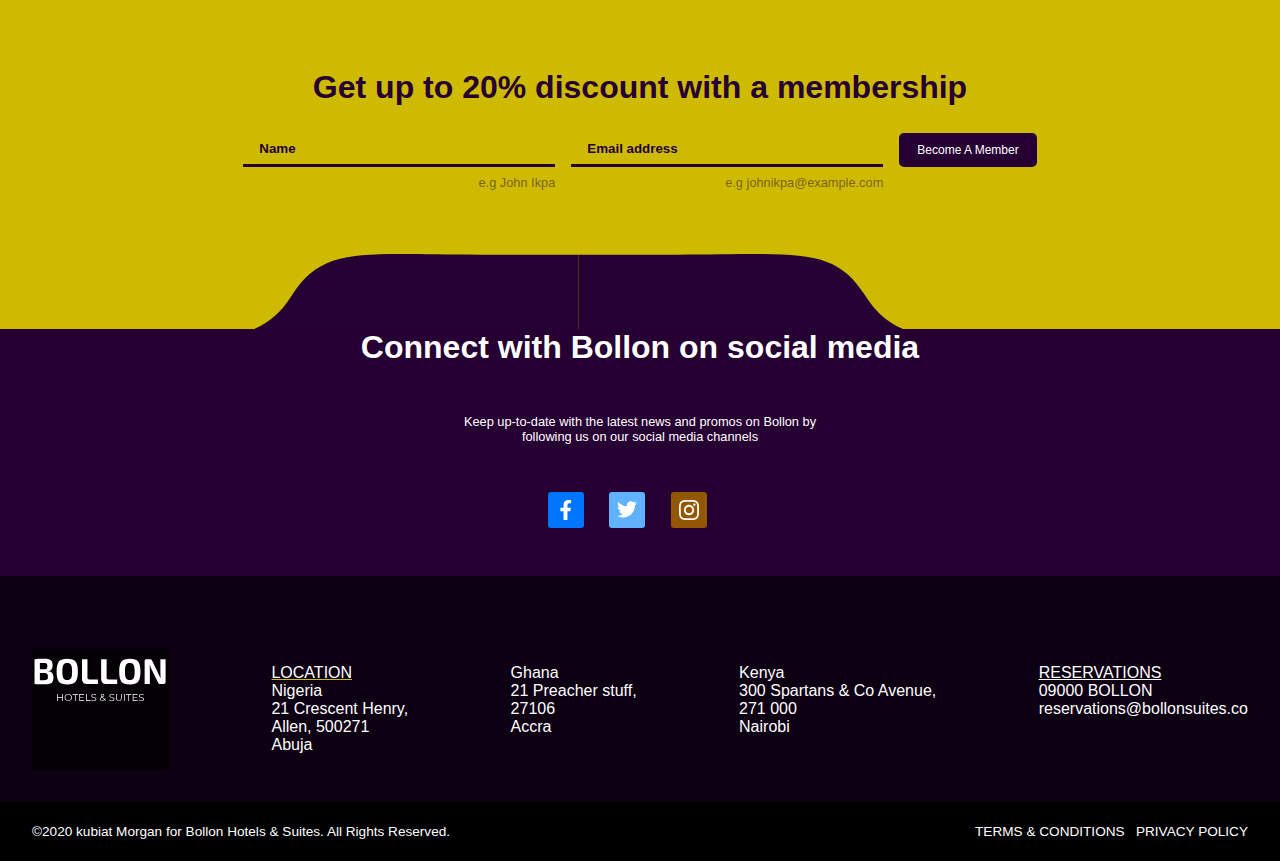
==== commit 85b7bc3f: "Merge branch 'master' of https://github.com/software-punduit/bollon-hotels-template into master" ====
--- a/index.html
+++ b/index.html
@@ -165,11 +165,12 @@
 
       <div class="column-layout">
         <div class="main-column">
-          <img class="brand-logo" src="./assets/images/Brand-Logo-Light.svg" />
+          <img class="Brand-Logo-Light" src="./assets/images/Brand-Logo-Light.svg" />
         </div>
         <div class="side-bar-one">
           <p>
-            LOCATION <br />Nigeria<br />21 Crescent Henry,<br />Allen, 500271<br />
+            <span>
+            LOCATION</span> <br />Nigeria<br />21 Crescent Henry,<br />Allen, 500271<br />
             Abuja
           </p>
         </div>
@@ -186,8 +187,8 @@
           </p>
         </div>
         <div class="side-bar-four">
-          <p>
-            RESERVATIONS <br />09000 BOLLON<br />
+          <p><u>
+            RESERVATIONS</u> <br />09000 BOLLON<br />
             reservations@bollonsuites.co
           </p>
         </div>
--- a/assets/stylesheets/styles.css
+++ b/assets/stylesheets/styles.css
@@ -140,9 +140,11 @@
   content: "";
   width: 100%;
   height: 100%;
-  background: linear-gradient(0deg,
-      var(--primary-color-shade),
-      rgba(38, 0, 51, 0.5));
+  background: linear-gradient(
+    0deg,
+    var(--primary-color-shade),
+    rgba(38, 0, 51, 0.5)
+  );
   position: absolute;
   top: 0;
   left: 0;
@@ -291,20 +293,28 @@
 .top-footer-content {
   display: flex;
   justify-content: center;
-
+  text-align: center;
   background-color: var(--primary-color-shade);
   color: #ffff;
+  padding: 0;
+  margin: 0;
+  padding-bottom: 48px;
 }
 
 .top-footer-content h3 {
   font-size: 2rem;
+  padding: 0;
+  margin: 0;
 }
 
 .top-footer-content p {
-  font-size: 1.5rem;
+  font-size: 0.8rem;
+  margin: 0;
+  padding: 0;
 }
 
 .top-footer-content img {
+  border-radius: 3px;
   margin-right: 2%;
 }
 
@@ -325,14 +335,20 @@
 }
 
 .main-column img {
-  background-color: rgba(0, 0, 0, 0.64);
+  background-color: none;
   color: #ffff;
 }
 
-.side-bar-one {
-  margin: 0;
-  padding: 0;
-  margin-top: -40px;
+.side-bar-one span {
+  margin: 0;
+  padding: 0;
+  text-decoration-color: var(--secondary-color);
+  text-decoration-line: underline;
+  text-decoration-style: solid;
+  margin-top: -20px;
+}
+/*margin: 0;
+  padding: 0;
 }
 
 .side-bar-two {
@@ -348,28 +364,20 @@
 .side-bar-four {
   margin: 0;
   padding: 0;
-  margin-top: -40px;
-}
+}*/
 
 .copyright-content {
   display: flex;
-  justify-content: space-evenly;
-  margin: 0;
-  padding: 0;
+  justify-content: space-between;
+  margin: 0;
+  padding: 0;
+  padding: 8px 32px;
   background-color: black;
   color: #ffff;
   font-size: 0.85rem;
   border-top: 1px solid black;
 }
 
-.left-content {
-  align-items: flex-start;
-}
-
-.right-content {
-  align-items: flex-end;
-}
-
 .page-header {
   text-align: center;
   margin: 0;
@@ -379,13 +387,14 @@
   color: #ffff;
 }
 
-.page-header title h1 {
+.page-header-title h1 {
+  font-size: 3rem;
+  font: bold;
+  margin-top: -5px;
+}
+
+.page-header-title p {
   font-size: 1.5rem;
-  margin-top: -5px;
-}
-
-.page-header title p {
-  font-size: 0.85rem;
   margin: 0;
   padding: 0;
   line-height: 2px;
@@ -405,38 +414,68 @@
 }
 
 .left-text {
-  font-size: 00.85rem;
-  color: #fff;
+  font-size: 0.85rem;
+  color: #fff;
+}
+
+.right-text {
+  font-size: 0.85rem;
 }
 
 .rooms-content {
   display: flex;
-  /*max-width: fit-content;*/
-  margin: 0;
-  padding: 0;
-  margin-left: 20px;
+  margin: 0;
+  padding: 0;
   margin-bottom: 20px;
+}
+
+.image {
+  width: 400px;
+}
+.sig-room {
+  margin-right: 20px;
+}
+.ada-room {
+  margin-right: 20px;
+}
+
+.sig-room-suites {
+  margin-right: 20px;
+}
+
+.sig-room-terrace {
+  margin-right: 20px;
+}
+
+.money {
+  font-size: bold;
+  color: var(--secondary-color);
+}
+
+.page-header-nav {
+  display: flex;
+  justify-content: center;
 }
 
 section.has-slope-below {
   padding-bottom: calc(5% + 75px);
 }
 
-section.has-slope-below~section {
-  position: relative;
-}
-
-section.has-slope-below~section * {
+section.has-slope-below ~ section {
+  position: relative;
+}
+
+section.has-slope-below ~ section * {
   position: relative;
   z-index: 1;
 }
 
-section.has-slope-below~section::before {
-  content: '';
+section.has-slope-below ~ section::before {
+  content: "";
   position: absolute;
   top: -75px;
   width: 100%;
   height: 100%;
   background: url(../images/bg-section-custom.svg) no-repeat;
   background-size: contain;
-}+}
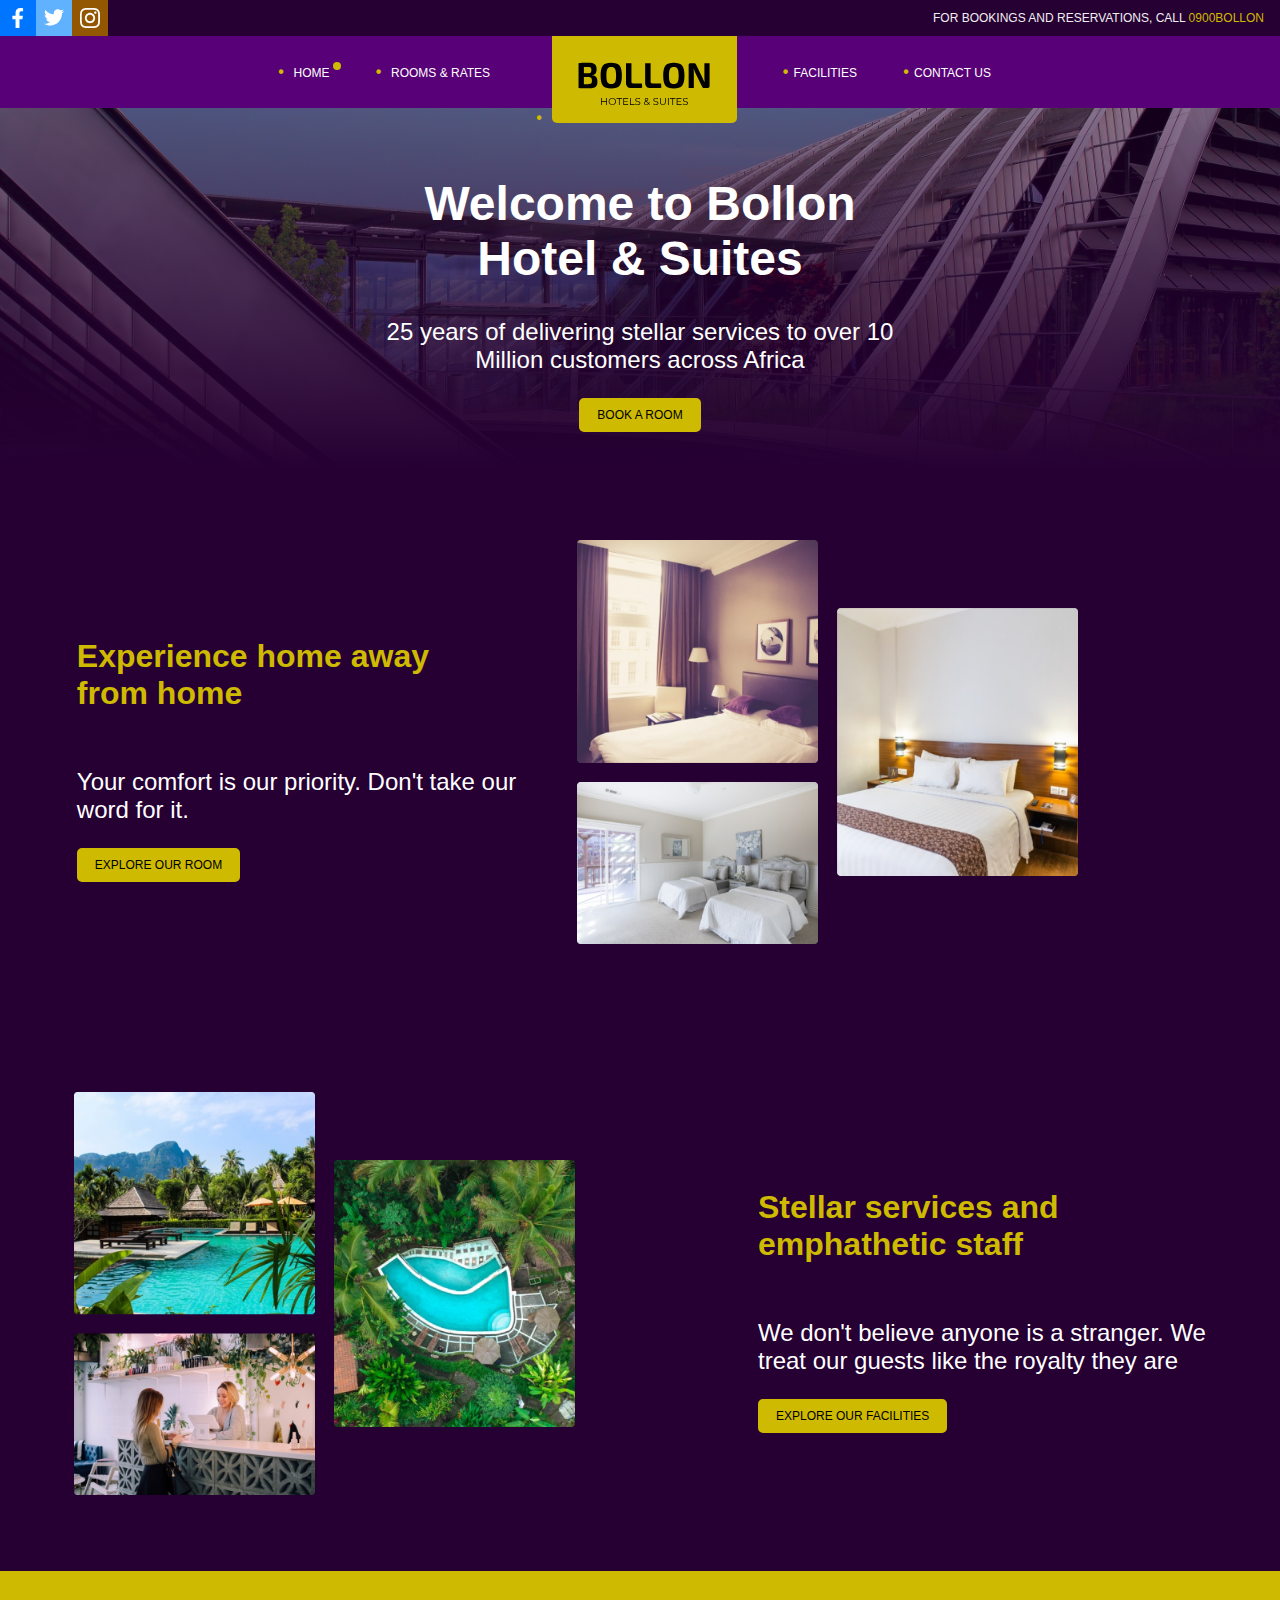
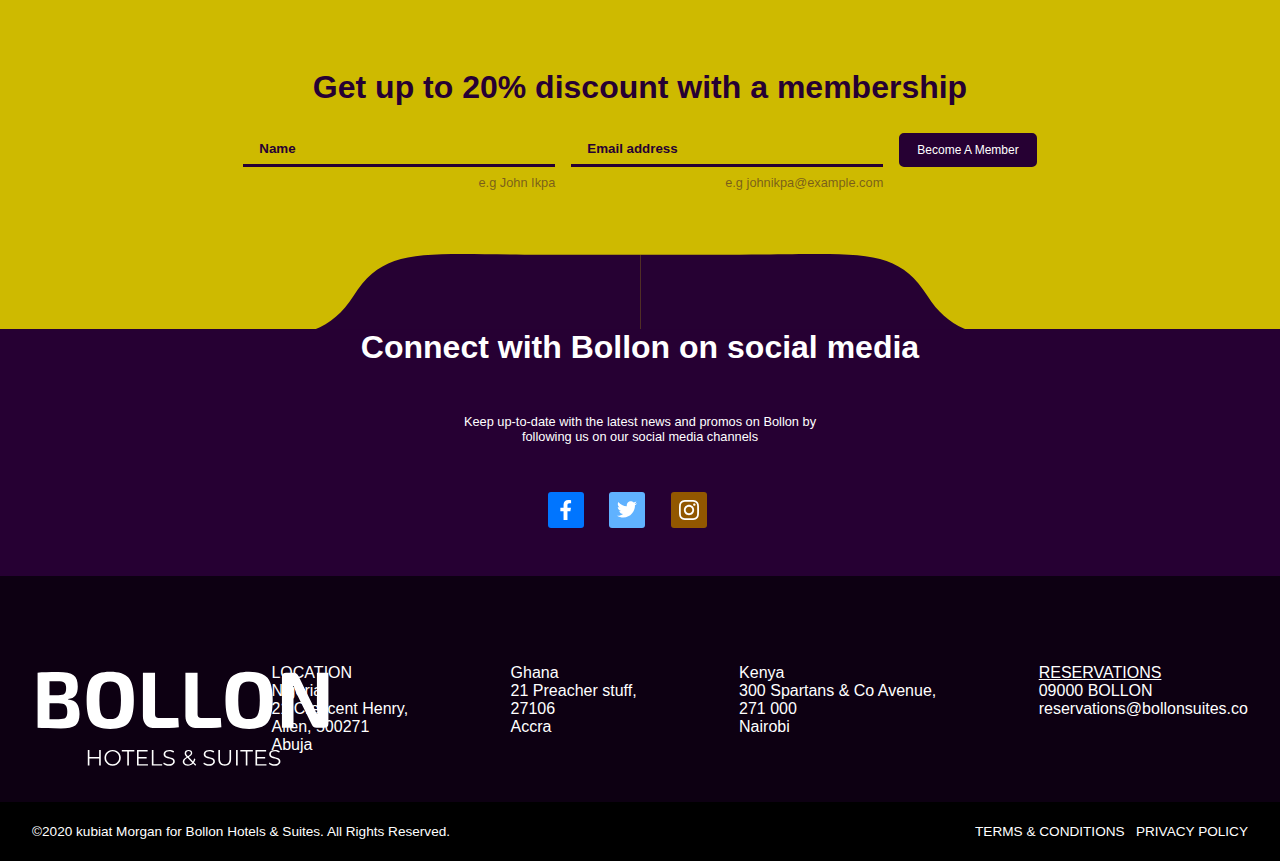
==== commit 2ff8dffa: "Udated the html and css code" ====
--- a/index.html
+++ b/index.html
@@ -44,8 +44,8 @@
           <li>
             <img class="brand-logo" src="./assets/images/Brand-Logo.svg" />
           </li>
-          <li><a href="#facilities">FACILITIES</a></li>
-          <li><a href="#contact-us">CONTACT US</a></li>
+          <li><a href="./facilities.html">FACILITIES</a></li>
+          <li><a href="./contact-us.html">CONTACT US</a></li>
         </ul>
       </div>
     </header>
@@ -169,8 +169,8 @@
         </div>
         <div class="side-bar-one">
           <p>
-            <span>
-            LOCATION</span> <br />Nigeria<br />21 Crescent Henry,<br />Allen, 500271<br />
+            
+            LOCATION <br />Nigeria<br />21 Crescent Henry,<br />Allen, 500271<br />
             Abuja
           </p>
         </div>
--- a/assets/stylesheets/styles.css
+++ b/assets/stylesheets/styles.css
@@ -329,14 +329,7 @@
 }
 
 .main-column {
-  justify-content: center;
-  background-color: rgba(0, 0, 0, 0.64);
-  color: #fff;
-}
-
-.main-column img {
-  background-color: none;
-  color: #ffff;
+  display: flex;
 }
 
 .side-bar-one span {
@@ -347,24 +340,6 @@
   text-decoration-style: solid;
   margin-top: -20px;
 }
-/*margin: 0;
-  padding: 0;
-}
-
-.side-bar-two {
-  margin: 0;
-  padding: 0;
-}
-
-.side-bar-three {
-  margin: 0;
-  padding: 0;
-}
-
-.side-bar-four {
-  margin: 0;
-  padding: 0;
-}*/
 
 .copyright-content {
   display: flex;
@@ -404,51 +379,51 @@
   margin: 0;
   padding: 0;
   background-color: var(--primary-color-shade);
-  padding: 72px 16px;
+  padding: 72px 10%;
   color: #fff;
 }
 
-.rates {
+.page-info {
   display: flex;
   justify-content: space-between;
-}
-
-.left-text {
   font-size: 0.85rem;
   color: #fff;
 }
 
-.right-text {
-  font-size: 0.85rem;
-}
-
-.rooms-content {
+.page-info p:last-child {
+  display: flex;
+  align-items: center;
+}
+
+.page-info a {
+  text-decoration: none;
+  margin-left: 8px;
+}
+
+.page-info .button {
+  display: flex;
+  justify-content: center;
+  align-items: center;
+}
+
+.room {
   display: flex;
   margin: 0;
   padding: 0;
   margin-bottom: 20px;
 }
 
-.image {
-  width: 400px;
-}
-.sig-room {
+.room-image {
+  width: 50%;
   margin-right: 20px;
 }
-.ada-room {
-  margin-right: 20px;
-}
-
-.sig-room-suites {
-  margin-right: 20px;
-}
-
-.sig-room-terrace {
-  margin-right: 20px;
-}
-
-.money {
-  font-size: bold;
+
+.room-image img {
+  width: 100%;
+}
+
+.room-rate {
+  font-weight: bold;
   color: var(--secondary-color);
 }
 
@@ -478,4 +453,203 @@
   height: 100%;
   background: url(../images/bg-section-custom.svg) no-repeat;
   background-size: contain;
-}
+  background-position-x: center;
+}
+.page-header-facilities {
+  text-align: center;
+  margin: 0;
+  padding: 0;
+  padding: 72px 16px;
+  background-color: var(--primary-color);
+  color: #ffff;
+}
+facilities-title h1 {
+  font-size: 3rem;
+  font-weight: bold;
+  margin: 0;
+  padding: 0;
+}
+
+.facilities-title p {
+  font-size: 1.5rem;
+  margin: 0;
+  padding: 0;
+}
+
+.facilities-container {
+  display: flex;
+  justify-content: center;
+  padding: 72px 16px;
+  text-align: center;
+
+  background-color: var(--primary-color-shade);
+}
+.facilities-form-area {
+  font-size: 1.5rem;
+  background-color: white;
+  width: 650px;
+  height: 50px;
+  border: 0;
+  margin: 0;
+  border-radius: 10px;
+}
+
+.facilities-form-area input {
+  width: 100%;
+  margin-bottom: 16px;
+  padding: 16px;
+  border-radius: 5px;
+  background: white;
+  font-weight: 100;
+}
+.facilities-form-area input::placeholder {
+  color: var(--primary-color-shade);
+  font-size: 1.5rem;
+  font-weight: lighter;
+}
+
+.facilities-nav-items {
+  display: flex;
+  justify-content: space-evenly;
+  align-content: space-evenly;
+  padding: 72px 16px;
+  background-color: var(--primary-color-shade);
+  color: #ffff;
+  font-size: 1.5rem;
+}
+
+.nav-items li {
+  margin: 24px;
+}
+
+ul {
+  list-style: none; /* Remove default bullets */
+}
+
+ul li::before {
+  content: "\2022"; /* Add content: \2022 is the CSS Code/unicode for a bullet */
+  color: var(--secondary-color); /* Change the color */
+  font-weight: bold; /* If you want it to be bold */
+  display: inline-block; /* Needed to add space between the bullet and the text */
+  width: 1em; /* Also needed for space (tweak if needed) */
+  margin-left: -1em; /* Also needed for space (tweak if needed) */
+}
+
+.page-header-contact {
+  text-align: center;
+  margin: 0;
+  padding: 0;
+  padding: 72px 16px;
+  background-color: var(--primary-color);
+  color: #ffff;
+}
+
+.contact-title h1 {
+  font-size: 3rem;
+  font: bold;
+  margin-top: -5px;
+}
+
+.contact-title p {
+  font-size: 1.5rem;
+  margin: 0;
+  padding: 0;
+}
+
+.contact-page-info {
+  display: flex;
+  justify-content: space-between;
+  margin: 0;
+  padding: 0;
+  padding: 72px 16px;
+  background-color: var(--primary-color-shade);
+  color: #ffff;
+}
+
+.contact-message {
+  margin: 0;
+  padding: 0;
+  padding: 72px 16px;
+  background-color: var(--primary-color-shade);
+  color: #ffff;
+}
+.contact-message h1 {
+  font-size: 3rem;
+  font-weight: bold;
+}
+
+.contact-message p {
+  font-size: 1.5rem;
+}
+
+.contact-message span {
+  color: var(--secondary-color);
+  margin: 0 auto;
+}
+.contact-form {
+  display: flex;
+  width: 500px;
+  height: 500px;
+  background: #fff;
+  margin: 0 auto;
+  border: 4px solid#ffff;
+  padding: 70px 30px;
+  border-radius: 10px;
+}
+
+.form-action {
+  width: 90%;
+}
+
+.form-action input {
+  padding: 8px 16px;
+  width: 100%;
+  border: none;
+  background: none;
+  outline: none;
+  border-bottom: 5px solid var(--primary-color-shade);
+}
+
+.form-action input::placeholder {
+  color: var(--primary-color-shade);
+  font-size: 1.5rem;
+  font-weight: bold;
+}
+
+.form-action p {
+  margin: 0;
+  margin-top: 8px;
+  padding: 0;
+  font-size: 0.8rem;
+  text-align: right;
+  color: rgba(38, 0, 51, 0.5);
+}
+
+.form-action button {
+  display: flex;
+  /*justify-content: center;
+  align-content: center;
+  text-align: center;*/
+  margin-top: 50px;
+}
+.bottom-page-text {
+  margin: 0;
+  padding: 0;
+  padding: 72px 16px;
+  background-color: var(--primary-color-shade);
+  color: #ffff;
+  text-align: center;
+}
+
+.bottom-page-text h3 {
+  font-size: 3rem;
+}
+
+.bottom-page-text p {
+  font-size: 1.5rem;
+  font-weight: bold;
+}
+
+.contact-map {
+  max-width: fit-content;
+}
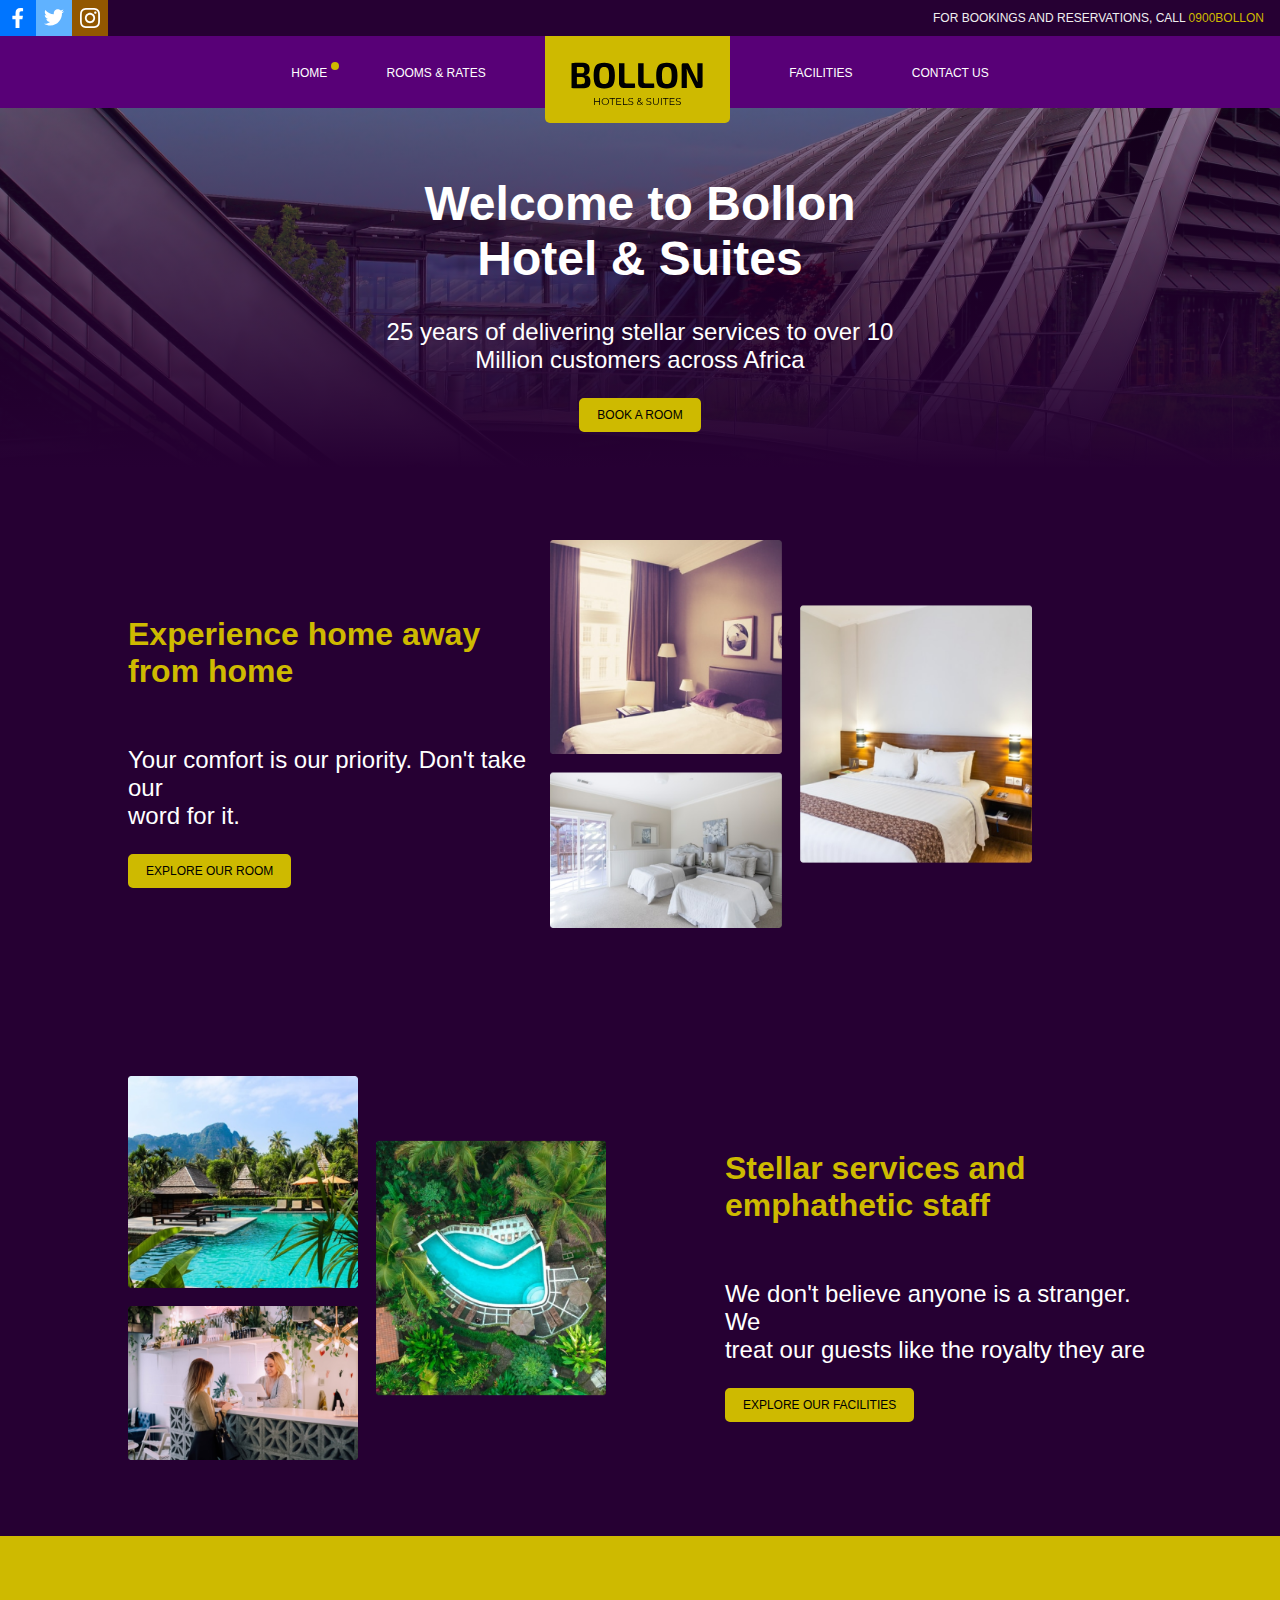
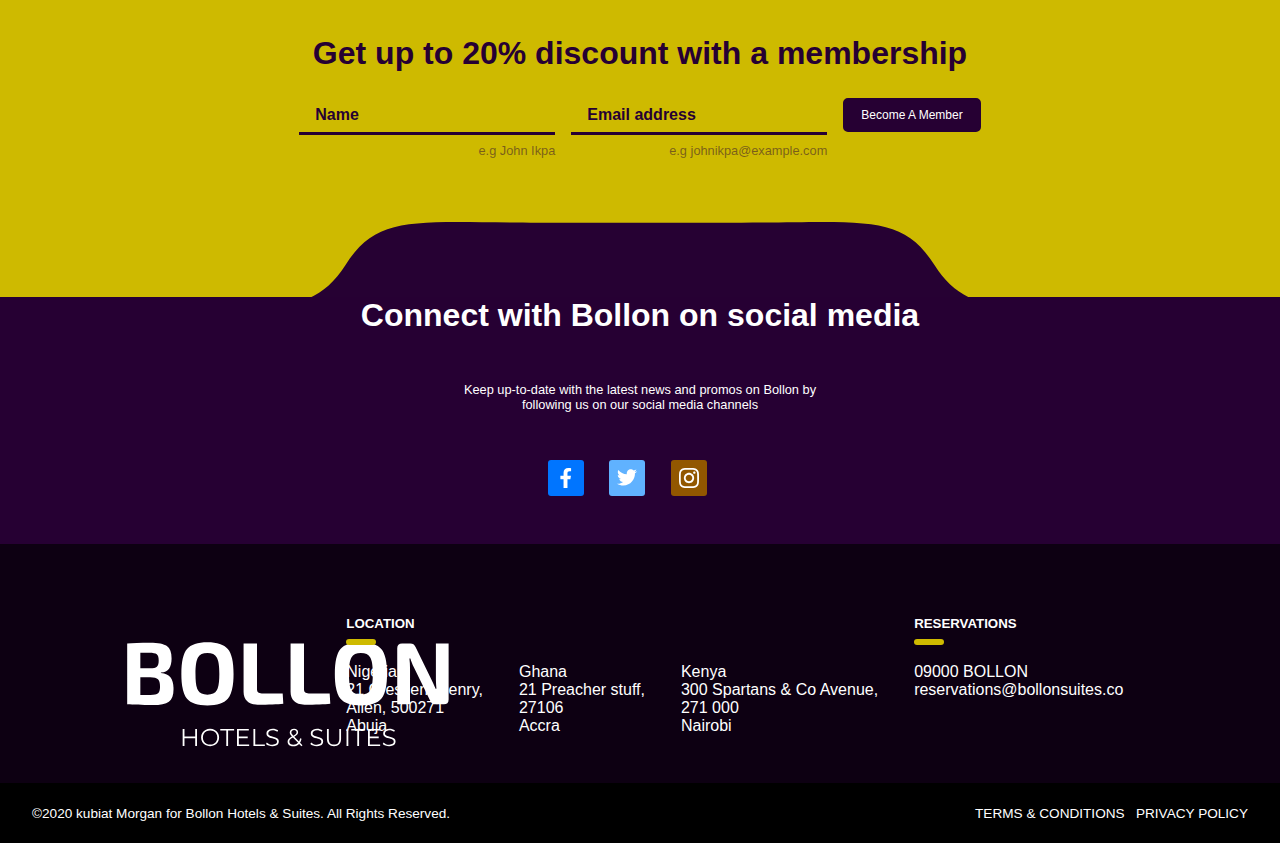
==== commit 32dc7414: "apply code reviews" ====
--- a/index.html
+++ b/index.html
@@ -1,5 +1,6 @@
 <!DOCTYPE html>
 <html lang="en">
+
   <head>
     <meta charset="UTF-8" />
     <meta name="viewport" content="width=device-width, initial-scale=1.0" />
@@ -11,21 +12,9 @@
     <header>
       <div class="top-section">
         <div class="left-nav">
-          <img
-            class="logo1"
-            src="./assets/images/Facebook-Icon.svg"
-            alt="facebooklogo"
-          />
-          <img
-            class="logo2"
-            src="./assets/images/Twitter-Logo.svg"
-            alt="twitterlogo"
-          />
-          <img
-            class="logo3"
-            src="./assets/images/Instagram-Logo.svg"
-            alt="instalogo"
-          />
+          <img class="logo1" src="./assets/images/Facebook-Icon.svg" alt="facebooklogo" />
+          <img class="logo2" src="./assets/images/Twitter-Logo.svg" alt="twitterlogo" />
+          <img class="logo3" src="./assets/images/Instagram-Logo.svg" alt="instalogo" />
         </div>
 
         <div class="right-nav">
@@ -118,12 +107,7 @@
         </div>
 
         <div class="form-control">
-          <input
-            type="text"
-            name="email"
-            id="email"
-            placeholder="Email address"
-          />
+          <input type="text" name="email" id="email" placeholder="Email address" />
           <p>e.g johnikpa@example.com</p>
         </div>
 
@@ -146,51 +130,43 @@
       </div>
 
       <div class="top-footer-content">
-        <img
-          class="logo1"
-          src="./assets/images/Facebook-Icon.svg"
-          alt="facebooklogo"
-        />
-        <img
-          class="logo2"
-          src="./assets/images/Twitter-Logo.svg"
-          alt="twitterlogo"
-        />
-        <img
-          class="logo3"
-          src="./assets/images/Instagram-Logo.svg"
-          alt="instalogo"
-        />
+        <img class="logo1" src="./assets/images/Facebook-Icon.svg" alt="facebooklogo" />
+        <img class="logo2" src="./assets/images/Twitter-Logo.svg" alt="twitterlogo" />
+        <img class="logo3" src="./assets/images/Instagram-Logo.svg" alt="instalogo" />
       </div>
 
       <div class="column-layout">
-        <div class="main-column">
+        <div>
           <img class="Brand-Logo-Light" src="./assets/images/Brand-Logo-Light.svg" />
         </div>
-        <div class="side-bar-one">
-          <p>
-            
-            LOCATION <br />Nigeria<br />21 Crescent Henry,<br />Allen, 500271<br />
-            Abuja
-          </p>
-        </div>
-        <div class="side-bar-two">
-          <p>
-            Ghana<br />21 Preacher stuff,<br />27106<br />
-            Accra
-          </p>
-        </div>
-        <div class="side-bar-three">
-          <p>
-            Kenya<br />300 Spartans & Co Avenue,<br />271 000<br />
-            Nairobi
-          </p>
-        </div>
-        <div class="side-bar-four">
-          <p><u>
-            RESERVATIONS</u> <br />09000 BOLLON<br />
-            reservations@bollonsuites.co
-          </p>
+        <div>
+          <!-- Locations -->
+          <div class="brand-info-section">
+            <h5>LOCATION</h5>
+            <div class="columns">
+              <p>
+                Nigeria<br />21 Crescent Henry,<br />Allen, 500271<br />
+                Abuja
+              </p>
+              <p>
+                Ghana<br />21 Preacher stuff,<br />27106<br />
+                Accra
+              </p>
+              <p>
+                Kenya<br />300 Spartans & Co Avenue,<br />271 000<br />
+                Nairobi
+              </p>
+            </div>
+          </div>
+          <!-- Reservations -->
+          <div class="brand-info-section">
+            <h5>RESERVATIONS</h5>
+            <div class="columns">
+              <p>09000 BOLLON<br />
+                reservations@bollonsuites.co
+              </p>
+            </div>
+          </div>
         </div>
       </div>
 
@@ -207,4 +183,5 @@
       </div>
     </section>
   </body>
-</html>
+
+</html>--- a/assets/stylesheets/styles.css
+++ b/assets/stylesheets/styles.css
@@ -10,9 +10,24 @@
   box-sizing: border-box;
 }
 
+ul {
+  list-style: none;
+  /* Remove default bullets */
+}
+
 body {
   margin: 0;
   padding: 0;
+  font-family: sans-serif;
+  font-size: 16px;
+}
+
+input,
+textarea,
+button {
+  font-size: 16px;
+  outline: none;
+  border: 0;
   font-family: sans-serif;
 }
 
@@ -87,7 +102,6 @@
   height: 100%;
   /* Make the nav area's width to fit the li contents */
   /*width: fit-content;*/
-  list-style-type: none;
   text-align: center;
 }
 
@@ -140,11 +154,9 @@
   content: "";
   width: 100%;
   height: 100%;
-  background: linear-gradient(
-    0deg,
-    var(--primary-color-shade),
-    rgba(38, 0, 51, 0.5)
-  );
+  background: linear-gradient(0deg,
+      var(--primary-color-shade),
+      rgba(38, 0, 51, 0.5));
   position: absolute;
   top: 0;
   left: 0;
@@ -169,10 +181,8 @@
 
 /* General button styles */
 .button {
-  border: none;
   border-width: 2px;
   border-style: solid;
-  outline: none;
   text-transform: capitalize;
   width: fit-content;
   padding: 8px 16px;
@@ -212,9 +222,8 @@
   flex-direction: row;
   justify-content: space-evenly;
   background-color: var(--primary-color-shade);
-  padding: 72px 16px;
+  padding: 72px 10%;
   margin: 0%;
-  outline: none;
 }
 
 .services .text-content {
@@ -239,9 +248,8 @@
 }
 
 section.membership {
-  padding: 72px 16px;
-  margin: 0;
-  outline: none;
+  padding: 72px 10%;
+  margin: 0;
   background: var(--secondary-color);
 }
 
@@ -256,26 +264,26 @@
   align-items: flex-start;
 }
 
-.form-control {
+.form .form-control {
   width: 25%;
   margin-right: 16px;
 }
 
-.form input {
+.form-control input,
+.form-control textarea {
   padding: 8px 16px;
   width: 100%;
-  border: none;
   background: none;
-  outline: none;
   border-bottom: 3px solid var(--primary-color-shade);
 }
 
-.form input::placeholder {
+.form-control input::placeholder,
+.form-control textarea::placeholder {
   color: var(--primary-color-shade);
   font-weight: bold;
 }
 
-.form p {
+.form-control p {
   margin: 0;
   margin-top: 8px;
   padding: 0;
@@ -286,7 +294,6 @@
 
 .footer {
   margin: 0;
-  outline: none;
   background: var(--primary-color-shade);
 }
 
@@ -320,7 +327,7 @@
 
 .column-layout {
   display: flex;
-  justify-content: space-between;
+  justify-content: space-evenly;
   background-color: rgba(0, 0, 0, 0.64);
   color: #fff;
   margin: 0;
@@ -328,17 +335,30 @@
   padding: 72px 32px 32px 32px;
 }
 
-.main-column {
-  display: flex;
-}
-
-.side-bar-one span {
-  margin: 0;
-  padding: 0;
-  text-decoration-color: var(--secondary-color);
-  text-decoration-line: underline;
-  text-decoration-style: solid;
-  margin-top: -20px;
+.column-layout>div,
+.columns {
+  display: flex;
+}
+
+.column-layout h5 {
+  margin: 0;
+  margin-bottom: 16px;
+  position: relative;
+}
+
+.column-layout h5::after {
+  content: '';
+  height: 6px;
+  width: 30px;
+  border-radius: 3px;
+  background-color: var(--secondary-color);
+  position: absolute;
+  left: 0;
+  bottom: -14px;
+}
+
+.columns p {
+  margin-right: 36px;
 }
 
 .copyright-content {
@@ -357,7 +377,7 @@
   text-align: center;
   margin: 0;
   padding: 0;
-  padding: 72px 16px;
+  padding: 72px 10%;
   background-color: var(--primary-color);
   color: #ffff;
 }
@@ -372,7 +392,6 @@
   font-size: 1.5rem;
   margin: 0;
   padding: 0;
-  line-height: 2px;
 }
 
 .container {
@@ -436,220 +455,128 @@
   padding-bottom: calc(5% + 75px);
 }
 
-section.has-slope-below ~ section {
-  position: relative;
-}
-
-section.has-slope-below ~ section * {
+section.has-slope-below~section {
+  position: relative;
+}
+
+section.has-slope-below~section * {
   position: relative;
   z-index: 1;
 }
 
-section.has-slope-below ~ section::before {
+section.has-slope-below~section::before {
   content: "";
   position: absolute;
   top: -75px;
+  left: 0;
   width: 100%;
   height: 100%;
   background: url(../images/bg-section-custom.svg) no-repeat;
   background-size: contain;
   background-position-x: center;
 }
-.page-header-facilities {
-  text-align: center;
-  margin: 0;
-  padding: 0;
-  padding: 72px 16px;
-  background-color: var(--primary-color);
-  color: #ffff;
-}
-facilities-title h1 {
-  font-size: 3rem;
-  font-weight: bold;
-  margin: 0;
-  padding: 0;
-}
-
-.facilities-title p {
-  font-size: 1.5rem;
-  margin: 0;
-  padding: 0;
-}
 
 .facilities-container {
   display: flex;
-  justify-content: center;
-  padding: 72px 16px;
-  text-align: center;
-
-  background-color: var(--primary-color-shade);
-}
-.facilities-form-area {
-  font-size: 1.5rem;
-  background-color: white;
-  width: 650px;
-  height: 50px;
-  border: 0;
-  margin: 0;
-  border-radius: 10px;
+  flex-direction: column;
+  align-items: center;
+  padding: 72px 10%;
+  color: #fff;
+
+  background-color: var(--primary-color-shade);
 }
 
 .facilities-form-area input {
-  width: 100%;
+  min-width: 450px;
+  width: 50%;
+  height: 48px;
   margin-bottom: 16px;
-  padding: 16px;
+  padding: 0 16px;
   border-radius: 5px;
   background: white;
   font-weight: 100;
 }
-.facilities-form-area input::placeholder {
-  color: var(--primary-color-shade);
+
+.facilities-nav-items {
+  display: flex;
+  justify-content: space-evenly;
   font-size: 1.5rem;
-  font-weight: lighter;
-}
-
-.facilities-nav-items {
-  display: flex;
-  justify-content: space-evenly;
-  align-content: space-evenly;
-  padding: 72px 16px;
-  background-color: var(--primary-color-shade);
+}
+
+.facilities-nav-items ul li {
+  margin: 24px;
+}
+
+.facilities-nav-items ul li::before {
+  content: "\2022";
+  /* Add content: \2022 is the CSS Code/unicode for a bullet */
+  color: var(--secondary-color);
+  /* Change the color */
+  font-weight: bold;
+  /* If you want it to be bold */
+  display: inline-block;
+  /* Needed to add space between the bullet and the text */
+  width: 1em;
+  /* Also needed for space (tweak if needed) */
+  margin-left: -1em;
+  /* Also needed for space (tweak if needed) */
+}
+
+.contact-page-map {
+  background-color: var(--primary-color-shade);
+  padding: 72px 0;
+}
+
+.contact-page-form {
+  display: flex;
+  justify-content: space-between;
+  background-color: var(--primary-color-shade);
+  padding: 72px 10%;
   color: #ffff;
-  font-size: 1.5rem;
-}
-
-.nav-items li {
-  margin: 24px;
-}
-
-ul {
-  list-style: none; /* Remove default bullets */
-}
-
-ul li::before {
-  content: "\2022"; /* Add content: \2022 is the CSS Code/unicode for a bullet */
-  color: var(--secondary-color); /* Change the color */
-  font-weight: bold; /* If you want it to be bold */
-  display: inline-block; /* Needed to add space between the bullet and the text */
-  width: 1em; /* Also needed for space (tweak if needed) */
-  margin-left: -1em; /* Also needed for space (tweak if needed) */
-}
-
-.page-header-contact {
-  text-align: center;
-  margin: 0;
-  padding: 0;
-  padding: 72px 16px;
-  background-color: var(--primary-color);
-  color: #ffff;
-}
-
-.contact-title h1 {
-  font-size: 3rem;
-  font: bold;
-  margin-top: -5px;
-}
-
+}
+
+.contact-message h1,
+.contact-title h3 {
+  font-size: 2rem;
+  font-weight: bold;
+}
+
+.contact-message p,
 .contact-title p {
-  font-size: 1.5rem;
-  margin: 0;
-  padding: 0;
-}
-
-.contact-page-info {
-  display: flex;
-  justify-content: space-between;
-  margin: 0;
-  padding: 0;
-  padding: 72px 16px;
-  background-color: var(--primary-color-shade);
-  color: #ffff;
-}
-
-.contact-message {
-  margin: 0;
-  padding: 0;
-  padding: 72px 16px;
-  background-color: var(--primary-color-shade);
-  color: #ffff;
-}
-.contact-message h1 {
-  font-size: 3rem;
-  font-weight: bold;
-}
-
-.contact-message p {
-  font-size: 1.5rem;
+  font-size: 1.2rem;
 }
 
 .contact-message span {
   color: var(--secondary-color);
   margin: 0 auto;
 }
+
 .contact-form {
-  display: flex;
-  width: 500px;
-  height: 500px;
+  width: 50%;
   background: #fff;
+  padding: 4rem 2rem;
+  border-radius: 10px;
+  display: flex;
+  justify-content: center;
+}
+
+.contact-form .button {
   margin: 0 auto;
-  border: 4px solid#ffff;
-  padding: 70px 30px;
-  border-radius: 10px;
+  display: block;
+  margin-top: 2rem;
 }
 
 .form-action {
   width: 90%;
 }
 
-.form-action input {
-  padding: 8px 16px;
-  width: 100%;
-  border: none;
-  background: none;
-  outline: none;
-  border-bottom: 5px solid var(--primary-color-shade);
-}
-
-.form-action input::placeholder {
-  color: var(--primary-color-shade);
-  font-size: 1.5rem;
-  font-weight: bold;
-}
-
-.form-action p {
-  margin: 0;
-  margin-top: 8px;
-  padding: 0;
-  font-size: 0.8rem;
-  text-align: right;
-  color: rgba(38, 0, 51, 0.5);
-}
-
-.form-action button {
-  display: flex;
-  /*justify-content: center;
-  align-content: center;
-  text-align: center;*/
-  margin-top: 50px;
-}
-.bottom-page-text {
-  margin: 0;
-  padding: 0;
-  padding: 72px 16px;
-  background-color: var(--primary-color-shade);
+.contact-title {
   color: #ffff;
   text-align: center;
 }
 
-.bottom-page-text h3 {
-  font-size: 3rem;
-}
-
-.bottom-page-text p {
-  font-size: 1.5rem;
-  font-weight: bold;
-}
-
 .contact-map {
-  max-width: fit-content;
-}
+  width: 100%;
+  height: 75vh;
+  background: url("../images/Map.png") no-repeat center center / cover;
+}